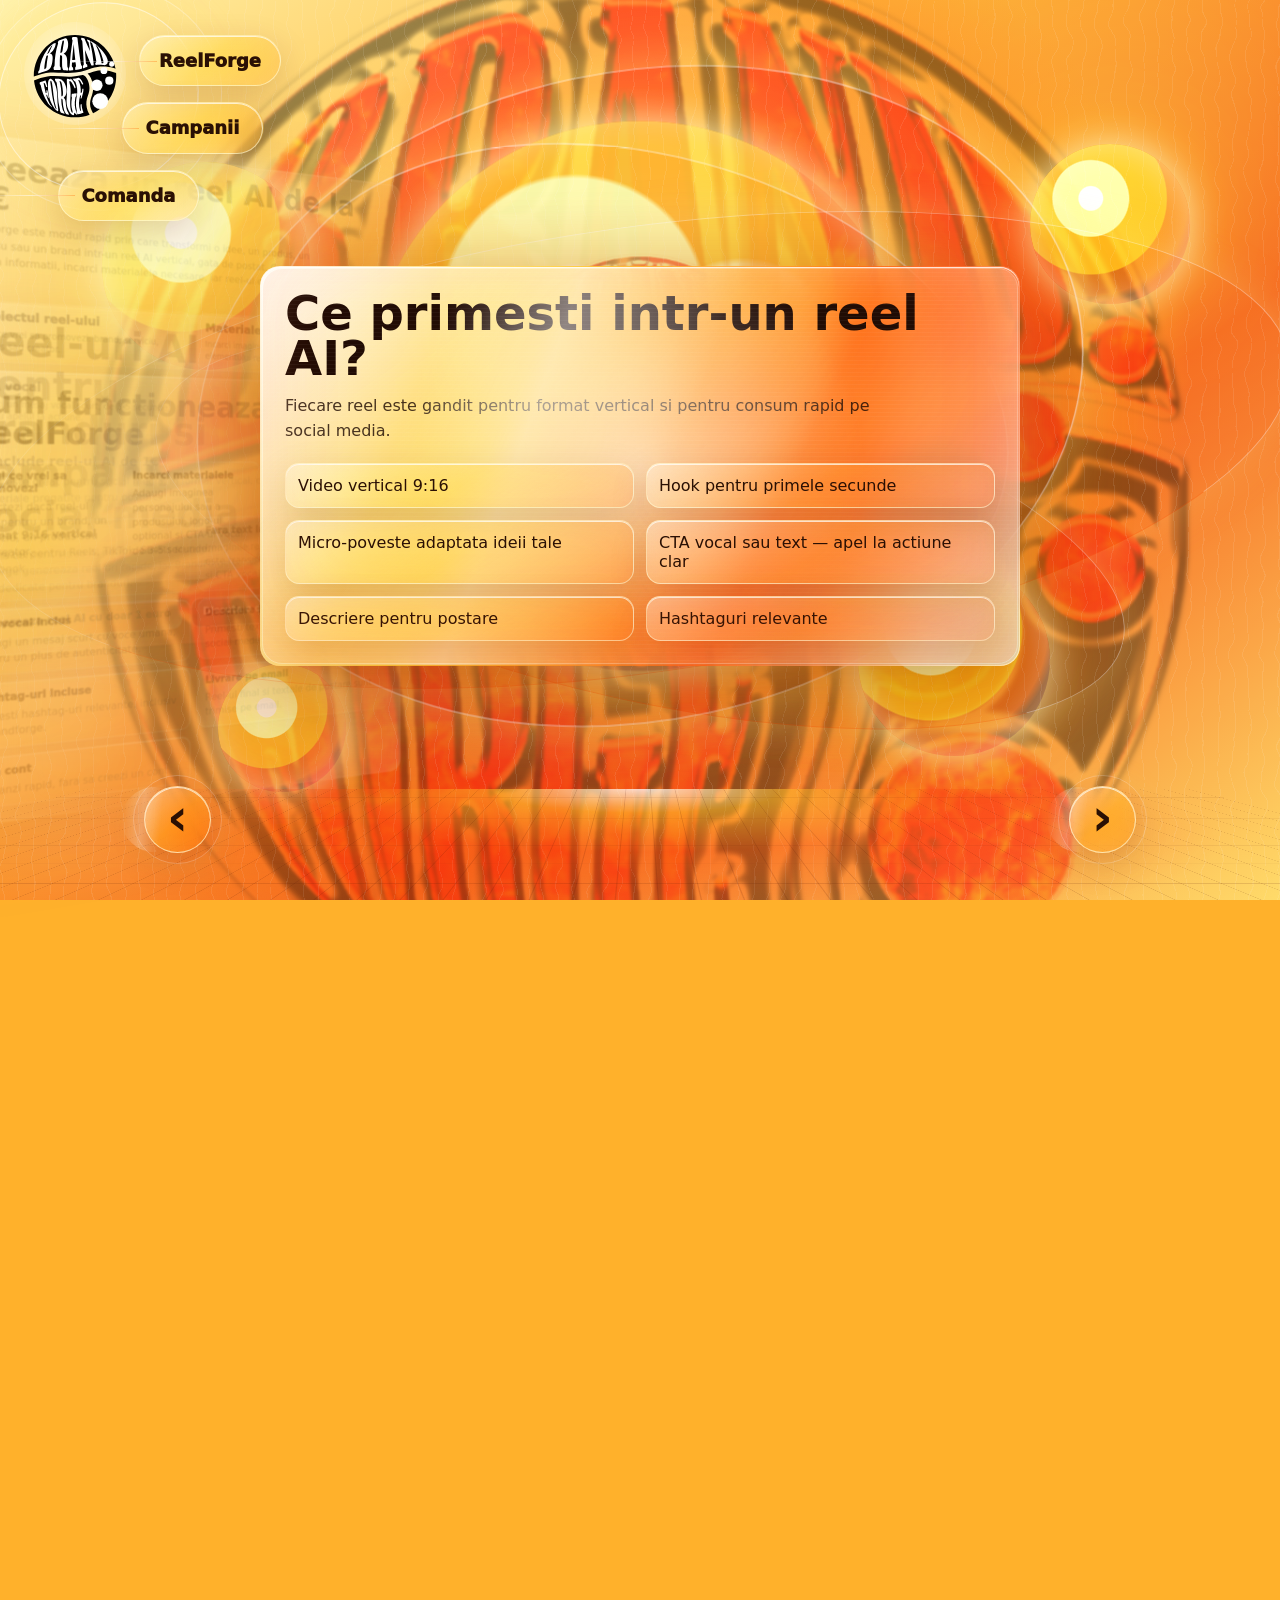
==== public/index.html @ 77360006 "MID 0704" ====
<!doctype html>
<html lang="ro">
  <head>
    <meta charset="utf-8">
    <meta name="viewport" content="width=device-width, initial-scale=1">
    <title>Reel-uri AI pentru branduri | BrandForge & ReelForge</title>
    <meta name="description" content="Creeaza reel-uri AI verticale pentru TikTok, Instagram Reels si YouTube Shorts. Primesti hook, micro-poveste, apel la actiune, descriere si hashtaguri. Campanii video AI disponibile prin BrandForge.">
    <meta name="theme-color" content="#ffb72e">
    <meta property="og:title" content="Reel-uri AI pentru branduri si social media">
    <meta property="og:description" content="ReelForge creeaza reel-uri AI rapide, iar BrandForge ofera campanii video dedicate pentru branduri.">
    <meta property="og:type" content="website">
    <meta property="og:image" content="./brandforge/molten-fire.png">
    <link rel="icon" href="./brandforge/logo.svg">
    <link rel="preload" href="./brandforge/molten-fire.png" as="image">
    <link rel="stylesheet" href="./styles.css">
  </head>
  <body>
    <svg class="defs" aria-hidden="true" focusable="false">
      <filter id="heat-haze">
        <feTurbulence type="fractalNoise" baseFrequency="0.009 0.052" numOctaves="2" seed="5">
          <animate attributeName="baseFrequency" dur="5s" values="0.009 0.052;0.018 0.032;0.009 0.052" repeatCount="indefinite"></animate>
        </feTurbulence>
        <feDisplacementMap in="SourceGraphic" scale="16"></feDisplacementMap>
      </filter>
    </svg>

    <div class="energy-field" aria-hidden="true">
      <div class="field-texture"></div>
      <div class="heat-layer"></div>
      <div class="central-core energy-core" data-core="0">
        <div class="core-texture"></div>
      </div>
      <div class="energy-core core-a" data-core="1"></div>
      <div class="energy-core core-b" data-core="2"></div>
      <div class="energy-core core-c" data-core="3"></div>
      <div class="energy-core core-d" data-core="4"></div>
      <div class="gravity-line line-a"></div>
      <div class="gravity-line line-b"></div>
      <div class="lava-plane"></div>
      <div class="ambient-sparks">
        <span></span><span></span><span></span><span></span><span></span><span></span>
        <span></span><span></span><span></span><span></span><span></span><span></span>
      </div>
      <div class="spark-bursts" id="sparkBursts"></div>
    </div>

    <aside class="radial-nav" aria-label="Navigatie BrandForge">
      <a class="radial-logo" href="#top" aria-label="BrandForge acasa">
        <img src="./brandforge/logo.svg" alt="BrandForge">
      </a>
      <div class="orbit-ring ring-one"></div>
      <div class="orbit-ring ring-two"></div>
      <a class="orbit-link orbit-reel" href="#reelforge"><span>ReelForge</span></a>
      <a class="orbit-link orbit-campaign" href="#campanii"><span>Campanii</span></a>
      <a class="orbit-link orbit-order" href="#formular"><span>Comanda</span></a>
    </aside>

    <main id="top">
      <section class="scrolly-stage" aria-label="Experienta BrandForge">
        <div class="sticky-viewport">
          <div class="panel-arrows" aria-label="Navigare panouri desktop">
            <button class="panel-arrow prev-panel" type="button" aria-label="Panoul anterior">‹</button>
            <button class="panel-arrow next-panel" type="button" aria-label="Panoul urmator">›</button>
          </div>

          <article class="liquid-panel is-active" data-panel="0" id="hero">
            <h1>Reel-uri AI pentru branduri si campanii social media</h1>
            <p>Creeaza content video AI pentru TikTok, Instagram Reels si YouTube Shorts. ReelForge genereaza reel-uri rapide, iar BrandForge construieste campanii video dedicate pentru branduri.</p>
            <div class="cta-row">
              <a class="btn molten-button primary" href="#formular">Genereaza reel AI cu doar 1 euro</a>
              <a class="btn molten-button secondary" href="https://wa.me/">Discuta o campanie BrandForge</a>
            </div>
          </article>

          <article class="liquid-panel" data-panel="1" id="reelforge">
            <h2>Creeaza un reel AI de la 1€</h2>
            <p>ReelForge este modul rapid prin care transformi o idee, un produs, un serviciu sau un brand intr-un reel AI vertical, gata de postat. Completezi cateva informatii, incarci materialele necesare, iar reel-ul este livrat pe email.</p>
            <div class="input-triad">
              <div><strong>Subiectul reel-ului</strong><small>Spui ce vrei sa promovezi: brand, serviciu, produs sau creator.</small></div>
              <div><strong>Materialele vizuale</strong><small>Incarci imaginea personajului, produsului sau elementului reprezentativ.</small></div>
              <div><strong>CTA vocal</strong><small>Incarci un mesaj vocal scurt, de 3-5 secunde, pentru apelul la actiune.</small></div>
            </div>
            <div class="feature-block">
              <h3>Ce include reel-ul AI de 1€</h3>
              <p>Reel-ul este creat pentru social media, in format vertical, cu livrare rapida si materiale pregatite pentru postare.</p>
              <div class="feature-grid">
                <div><strong>Format 9:16 vertical</strong><span>Optimizat pentru Reels, TikTok, Shorts si Facebook.</span></div>
                <div><strong>Fara text in imagini</strong><span>Imaginile raman curate, iar mesajul este transmis prin subtitrari, descriere si CTA vocal.</span></div>
                <div><strong>CTA vocal inclus</strong><span>Adaugi un mesaj scurt cu voce umana, pentru un plus de autenticitate.</span></div>
                <div><strong>Descriere inclusa</strong><span>Primesti text de postare pregatit pentru social media.</span></div>
                <div><strong>Hashtag-uri incluse</strong><span>Primesti hashtag-uri relevante, inclusiv #brandforge.</span></div>
                <div><strong>Livrare pe email</strong><span>Reel-ul final si textele de postare sunt trimise pe email.</span></div>
                <div><strong>Fara cont</strong><span>Comanzi rapid, fara sa creezi un cont.</span></div>
              </div>
            </div>
          </article>

          <article class="liquid-panel" data-panel="2">
            <h2>Cum functioneaza ReelForge</h2>
            <div class="flow-console steps-grid" aria-label="Pasi ReelForge">
              <div><strong>Alegi ce vrei sa promovezi</strong><span>Selectezi daca reel-ul este pentru un brand, un serviciu, un produs sau un creator.</span></div>
              <div><strong>Incarci materialele</strong><span>Adaugi imaginea personajului sau a produsului, logo-ul optional si CTA-ul vocal de 3-5 secunde.</span></div>
              <div><strong>Primesti reel-ul pe email</strong><span>Reel-ul final, descrierea social media si hashtag-urile sunt livrate pe email.</span></div>
            </div>
          </article>

          <article class="liquid-panel" data-panel="3">
            <h2>Ce primesti intr-un reel AI?</h2>
            <p>Fiecare reel este gandit pentru format vertical si pentru consum rapid pe social media.</p>
            <div class="micro-console">
              <div>Video vertical 9:16</div>
              <div>Hook pentru primele secunde</div>
              <div>Micro-poveste adaptata ideii tale</div>
              <div>CTA vocal sau text — apel la actiune clar</div>
              <div>Descriere pentru postare</div>
              <div>Hashtaguri relevante</div>
            </div>
          </article>

          <article class="liquid-panel" data-panel="4">
            <h2>Pentru cine este ReelForge?</h2>
            <p>ReelForge este potrivit pentru businessuri locale, magazine online, furnizori de servicii, creatori de continut, consultanti si specialisti, branduri la inceput de drum, influenceri si proiecte personale.</p>
            <div class="dashboard-console">
              <div><strong>Businessuri locale</strong><span>Pentru firme care vor sa comunice rapid oferte, servicii sau noutati.</span></div>
              <div><strong>Magazine online</strong><span>Pentru prezentari scurte de produse, beneficii si idei de promovare.</span></div>
              <div><strong>Furnizori de servicii</strong><span>Pentru explicarea clara a unui serviciu intr-un format usor de urmarit.</span></div>
              <div><strong>Creatori si influenceri</strong><span>Pentru idei video rapide, postari constante si continut social media.</span></div>
              <div><strong>Consultanti si specialisti</strong><span>Pentru experti, traineri, consultanti sau specialisti care vor sa transforme ideile si serviciile lor in content video usor de postat.</span></div>
              <div><strong>Branduri la inceput de drum</strong><span>Pentru testarea mesajelor si prezentarea proiectelor personale.</span></div>
            </div>
          </article>

          <article class="liquid-panel" data-panel="5" id="campanii">
            <h2>BrandForge pentru campanii video AI</h2>
            <p>BrandForge este pentru brandurile care vor mai mult decat un singur reel. Construim directii creative, concepte video si campanii de content recurent pentru social media.</p>
            <div class="dashboard-console">
              <div>Strategie de continut pentru brand</div>
              <div>Concepte video adaptate nisei</div>
              <div>Reel-uri pentru awareness, vanzare sau educare</div>
              <div>Mesaje coerente pe mai multe postari</div>
              <div>Campanii gandite pentru TikTok, Instagram Reels si YouTube Shorts</div>
            </div>
            <div class="cta-row">
              <a class="btn molten-button secondary" href="https://wa.me/">Discuta o campanie BrandForge</a>
            </div>
          </article>

          <article class="liquid-panel" data-panel="6">
            <h2>ReelForge sau BrandForge?</h2>
            <div class="proof-console">
              <section>
                <h3>ReelForge</h3>
                <p>Alege ReelForge cand vrei un reel AI individual, rapid si accesibil.</p>
                <div>Ideal pentru testare</div>
                <div>Potrivit pentru o idee, un produs sau un mesaj</div>
                <div>Cost redus</div>
                <div>Livrare simpla</div>
              </section>
              <section>
                <h3>BrandForge</h3>
                <p>Alege BrandForge cand ai nevoie de campanii video si directie creativa pentru brand.</p>
                <div>Ideal pentru content recurent</div>
                <div>Strategie si concepte multiple</div>
                <div>Mesaje coerente pentru campanii</div>
                <div>Potrivit pentru branduri si agentii</div>
              </section>
            </div>
          </article>

          <article class="liquid-panel" data-panel="7">
            <h2>Exemple de reel-uri AI</h2>
            <p>Aici vom adauga exemple reale de reels create cu BrandForge, pentru branduri, produse, servicii si creatori. Pana atunci, poti vedea tipurile de continut pe care ReelForge le poate genera.</p>
            <div class="example-options">
              <button type="button">Exemplu Brand Reel</button>
              <button type="button">Exemplu Serviciu Reel</button>
              <button type="button">Exemplu Produs Reel</button>
              <button type="button">Exemplu Creator Reel</button>
            </div>
          </article>

          <article class="liquid-panel" data-panel="8">
            <h2>Intrebari frecvente</h2>
            <div class="flow-console faq-list">
              <div><strong>Ce este un reel AI?</strong><span>Un reel AI este un video scurt, vertical, creat cu ajutorul inteligentei artificiale pe baza unei idei, a unui produs sau a unui mesaj de brand.</span></div>
              <div><strong>Pot folosi reel-ul pe TikTok, Instagram Reels si YouTube Shorts?</strong><span>Da. Reel-urile sunt gandite in format vertical 9:16, potrivit pentru TikTok, Instagram Reels si YouTube Shorts.</span></div>
              <div><strong>Ce trebuie sa trimit pentru un reel?</strong><span>Ai nevoie de o descriere scurta a produsului, serviciului sau ideii pe care vrei sa o promovezi. Cu cat mesajul este mai clar, cu atat directia video poate fi mai buna.</span></div>
              <div><strong>Este ReelForge potrivit pentru branduri mici?</strong><span>Da. ReelForge este util pentru branduri mici, freelanceri, magazine online si creatori care vor sa testeze rapid idei de content video.</span></div>
              <div><strong>Care este diferenta dintre ReelForge si BrandForge?</strong><span>ReelForge este produsul rapid pentru un reel individual de 1€. BrandForge este serviciul complet de consultanta si strategie in marketing video: definim directia creativa, construim campanii, planificam content recurent si adaptam comunicarea la brandul tau.</span></div>
              <div><strong>Pot cere o campanie completa, nu doar un reel?</strong><span>Da. Pentru campanii, directii creative si content recurent, poti folosi BrandForge.</span></div>
            </div>
          </article>

          <article class="liquid-panel form-panel" data-panel="9" id="formular">
            <h2>Reel 1€</h2>
            <p>Completeaza cateva informatii, incarca materialele necesare si primesti reel-ul pe email.</p>
            <form class="forge-form" novalidate>
              <fieldset class="type-tiles">
                <legend>Ce vrei sa promovezi?</legend>
                <label><input type="radio" name="type" value="brand" checked><span>Brand</span></label>
                <label><input type="radio" name="type" value="serviciu"><span>Serviciu</span></label>
                <label><input type="radio" name="type" value="produs"><span>Produs</span></label>
                <label><input type="radio" name="type" value="creator"><span>Creator</span></label>
              </fieldset>
              <div id="dynamicFields" class="dynamic-fields" aria-live="polite"></div>
              <button class="btn molten-button primary form-submit" type="submit">Genereaza Reel 1€</button>
            </form>
          </article>
        </div>

        <div class="scroll-triggers" aria-hidden="true">
          <span data-trigger="0"></span>
          <span data-trigger="1"></span>
          <span data-trigger="2"></span>
          <span data-trigger="3"></span>
          <span data-trigger="4"></span>
          <span data-trigger="5"></span>
          <span data-trigger="6"></span>
          <span data-trigger="7"></span>
          <span data-trigger="8"></span>
          <span data-trigger="9"></span>
        </div>
      </section>
    </main>

    <script src="./script.js"></script>
  </body>
</html>
---- public/styles.css ----
:root {
  --mx: .5;
  --my: .5;
  --scroll: 0;
  --scroll-px: 0px;
  --energy: .35;
  --burn: 0;
  --ink: #220d04;
  --ember: #f04f14;
  --orange: #ff8b18;
  --gold: #ffc93d;
  --whitehot: #fff8d2;
  --glass: rgba(255, 236, 168, .22);
  --edge: rgba(255, 249, 214, .72);
  --max: 1080px;
  --space-xs: 8px;
  --space-sm: 12px;
  --space-md: 20px;
  --space-lg: 32px;
  --space-xl: 48px;
}

*,
*::before,
*::after { box-sizing: border-box; }
html { scroll-behavior: smooth; }

body {
  margin: 0;
  min-width: 320px;
  color: var(--ink);
  font-family: Inter, ui-sans-serif, system-ui, -apple-system, BlinkMacSystemFont, "Segoe UI", sans-serif;
  background: #ffb12b;
  overflow-x: hidden;
}

a { color: inherit; text-decoration: none; }
img { display: block; max-width: 100%; }
button, input, select { font: inherit; }
button, input, select, textarea { max-width: 100%; }

.defs {
  position: absolute;
  width: 0;
  height: 0;
  overflow: hidden;
}

.energy-field {
  position: fixed;
  inset: 0;
  z-index: -5;
  overflow: hidden;
  background:
    radial-gradient(circle at calc(var(--mx) * 100%) calc(var(--my) * 100%), rgba(255,255,255, calc(.74 + var(--energy) * .26)), transparent 10rem),
    radial-gradient(circle at 58% 40%, #fff4a4 0 6rem, rgba(255,139,24,.56) 6.4rem 23rem, transparent 28rem),
    linear-gradient(145deg, #fff2a8 0%, #ffb52e 32%, #f45b17 66%, #ffd968 100%);
}

.energy-field::before {
  content: "";
  position: absolute;
  inset: -18%;
  background:
    radial-gradient(circle at 18% 68%, rgba(255,255,255,.44), transparent 16rem),
    radial-gradient(circle at 78% 28%, rgba(255,204,55,.42), transparent 18rem),
    conic-gradient(from calc(var(--scroll) * 1turn), rgba(255,255,255,.16), rgba(255,111,16,.2), rgba(255,214,80,.18), rgba(255,255,255,.16));
  mix-blend-mode: screen;
  opacity: calc(.45 + var(--energy) * .3);
  transform: translate3d(calc((var(--mx) - .5) * 28px), calc((var(--my) - .5) * 22px + var(--scroll) * -46px), 0) rotate(calc(var(--scroll) * 18deg));
  animation: gradientAlive 12s ease-in-out infinite alternate;
}

.field-texture {
  position: absolute;
  inset: -14vh -14vw;
  background-image: url("./brandforge/molten-fire.png");
  background-repeat: no-repeat;
  background-position: center calc(6% + var(--scroll) * -18px);
  background-size: min(1280px, 165vw);
  opacity: .52;
  mix-blend-mode: multiply;
  filter: saturate(1.75) contrast(1.18) blur(1px);
  transform: translate3d(calc((var(--mx) - .5) * -42px), calc((var(--my) - .5) * -34px + var(--scroll) * -34px), 0) scale(calc(1.06 + var(--energy) * .035));
  animation: textureBreath 12s ease-in-out infinite alternate;
}

.heat-layer {
  position: absolute;
  inset: -8vh -8vw;
  background:
    repeating-linear-gradient(90deg, rgba(255,255,255,.13) 0 1px, transparent 1px 15px),
    radial-gradient(circle at 50% 45%, rgba(255,255,255,.32), transparent 28rem);
  opacity: calc(.64 + var(--energy) * .24);
  filter: url("#heat-haze");
  transform: translate3d(calc((var(--mx) - .5) * 30px), calc((var(--my) - .5) * 24px + var(--scroll) * 28px), 0);
  animation: heatMove 3.8s linear infinite;
}

.energy-core {
  position: absolute;
  border-radius: 50%;
  pointer-events: none;
  background:
    radial-gradient(circle at 38% 34%, #fff 0 8%, #fff3a4 9% 26%, #ff8b18 27% 52%, rgba(227,55,10,.72) 53% 67%, transparent 72%);
  box-shadow:
    0 0 38px rgba(255,255,220,.7),
    0 0 88px rgba(255,124,18,.72),
    inset 0 0 38px rgba(255,255,255,.42);
  mix-blend-mode: screen;
  filter: saturate(calc(1.12 + var(--energy) * .35)) brightness(calc(1 + var(--energy) * .16));
}

.central-core {
  left: 50%;
  top: 44%;
  width: min(34rem, 68vw);
  aspect-ratio: 1;
  transform: translate(-50%, -50%) translate3d(calc((var(--mx) - .5) * 50px), calc((var(--my) - .5) * 42px + var(--scroll) * -22px), 0) scale(calc(1 + var(--energy) * .035));
  opacity: .95;
}

.central-core::before,
.central-core::after {
  content: "";
  position: absolute;
  inset: -9%;
  border: 1px solid rgba(255,255,255,.62);
  border-radius: 50%;
  transform: rotate(-12deg) scaleX(1.38);
  box-shadow: 0 0 48px rgba(255,233,120,.44);
  animation: orbitSpin 12s linear infinite;
}

.central-core::after {
  inset: 6%;
  transform: rotate(15deg) scaleX(1.55);
  animation-duration: 8s;
  animation-direction: reverse;
}

.core-texture {
  position: absolute;
  inset: 18%;
  border-radius: 50%;
  background:
    radial-gradient(circle, rgba(255,255,255,.72), transparent 38%),
    url("./brandforge/molten-fire.png") center / cover;
  filter: saturate(1.6) contrast(1.1);
  mix-blend-mode: multiply;
  animation: coreTexture 9s ease-in-out infinite alternate;
}

.core-a { left: 8%; top: 18%; width: 13rem; aspect-ratio: 1; transform: translate3d(calc((var(--mx) - .5) * 72px + var(--scroll) * 30px), calc((var(--my) - .5) * 48px + var(--scroll) * -36px), 0); animation: driftA 7.8s ease-in-out infinite alternate; }
.core-b { right: 7%; top: 16%; width: 10rem; aspect-ratio: 1; transform: translate3d(calc((var(--mx) - .5) * -66px + var(--scroll) * -24px), calc((var(--my) - .5) * 44px + var(--scroll) * 42px), 0); animation: driftB 7s ease-in-out infinite alternate; }
.core-c { left: 17%; bottom: 12%; width: 8rem; aspect-ratio: 1; transform: translate3d(calc((var(--mx) - .5) * 44px + var(--scroll) * -30px), calc((var(--my) - .5) * -48px + var(--scroll) * 28px), 0); animation: driftC 8.4s ease-in-out infinite alternate; }
.core-d { right: 18%; bottom: 16%; width: 12rem; aspect-ratio: 1; transform: translate3d(calc((var(--mx) - .5) * -52px + var(--scroll) * 38px), calc((var(--my) - .5) * -42px + var(--scroll) * -26px), 0); animation: driftD 7.4s ease-in-out infinite alternate; }

.gravity-line {
  position: absolute;
  left: 50%;
  top: 50%;
  width: min(82rem, 135vw);
  aspect-ratio: 1 / .34;
  border: 1px solid rgba(255,255,255,.56);
  border-bottom-color: rgba(255,90,15,.38);
  border-radius: 50%;
  transform: translate(-50%, -50%) rotate(calc(-8deg + var(--scroll) * 18deg)) translateY(calc(var(--scroll) * -20px));
  box-shadow: 0 0 44px rgba(255,236,135,.42);
  opacity: .64;
  animation: orbitFloat 8s ease-in-out infinite alternate;
}

.line-b {
  top: 59%;
  width: min(62rem, 118vw);
  transform: translate(-50%, -50%) rotate(calc(13deg - var(--scroll) * 16deg)) translateY(calc(var(--scroll) * 24px));
  animation-direction: alternate-reverse;
}

.lava-plane {
  position: absolute;
  left: -10vw;
  right: -10vw;
  bottom: -13vh;
  height: 38vh;
  background:
    linear-gradient(rgba(88,24,4,.16) 1px, transparent 1px),
    linear-gradient(90deg, rgba(88,24,4,.16) 1px, transparent 1px),
    radial-gradient(ellipse at 50% 0, rgba(255,255,255,.78), rgba(255,196,45,.52) 18%, rgba(255,76,12,.3) 38%, transparent 64%);
  background-size: 34px 34px, 34px 34px, 100% 100%;
  transform: perspective(380px) rotateX(62deg);
}

.spark-bursts {
  position: absolute;
  inset: 0;
  pointer-events: none;
}

.ambient-sparks {
  position: absolute;
  inset: 0;
  pointer-events: none;
  overflow: hidden;
}

.ambient-sparks span {
  position: absolute;
  left: var(--x);
  bottom: -3rem;
  width: .2rem;
  height: var(--h, 1.8rem);
  border-radius: 99px;
  background: linear-gradient(180deg, #fff, #ffd85a 42%, #ff5b12 72%, transparent);
  box-shadow: 0 0 14px rgba(255,236,150,.85), 0 0 28px rgba(255,95,13,.48);
  opacity: 0;
  transform: translateY(0) rotate(var(--r, 10deg));
  animation: ambientSpark var(--d, 7s) linear infinite;
  animation-delay: var(--delay, 0s);
}

.ambient-sparks span:nth-child(1) { --x: 8%; --d: 7s; --delay: -2s; }
.ambient-sparks span:nth-child(2) { --x: 16%; --d: 9s; --delay: -6s; --h: 1.2rem; }
.ambient-sparks span:nth-child(3) { --x: 24%; --d: 8s; --delay: -4s; }
.ambient-sparks span:nth-child(4) { --x: 32%; --d: 10s; --delay: -7s; --h: 2.3rem; }
.ambient-sparks span:nth-child(5) { --x: 42%; --d: 7s; --delay: -1s; }
.ambient-sparks span:nth-child(6) { --x: 50%; --d: 11s; --delay: -8s; --h: 1.4rem; }
.ambient-sparks span:nth-child(7) { --x: 58%; --d: 8s; --delay: -3s; }
.ambient-sparks span:nth-child(8) { --x: 66%; --d: 9s; --delay: -5s; --h: 2rem; }
.ambient-sparks span:nth-child(9) { --x: 74%; --d: 7s; --delay: -4s; }
.ambient-sparks span:nth-child(10) { --x: 82%; --d: 10s; --delay: -9s; --h: 1.3rem; }
.ambient-sparks span:nth-child(11) { --x: 90%; --d: 8s; --delay: -2s; }
.ambient-sparks span:nth-child(12) { --x: 96%; --d: 12s; --delay: -10s; --h: 2.4rem; }

.burst {
  position: absolute;
  width: .28rem;
  height: .28rem;
  border-radius: 50%;
  background: #fff7b6;
  box-shadow: 0 0 18px #fff, 0 0 32px #ff7c12;
  animation: burst .62s ease-out forwards;
}

.radial-nav {
  position: fixed;
  left: clamp(.8rem, 2vw, 1.5rem);
  top: clamp(.8rem, 2vw, 1.4rem);
  z-index: 20;
  width: 15rem;
  height: 15rem;
  pointer-events: none;
}

.radial-logo,
.orbit-link,
.orbit-ring {
  position: absolute;
  pointer-events: auto;
}

.radial-logo {
  left: 0;
  top: 0;
  display: grid;
  width: 6.4rem;
  aspect-ratio: 1;
  place-items: center;
  overflow: hidden;
  border-radius: 50%;
  background: transparent;
  box-shadow: none;
  transition: transform .28s ease, box-shadow .28s ease;
}

.radial-nav:hover .radial-logo {
  transform: scale(1.04);
}

.radial-logo img {
  width: 100%;
  height: 100%;
  object-fit: contain;
  transform: scale(1.55);
  filter: drop-shadow(0 0 12px rgba(255,255,255,.72));
}

.orbit-ring {
  left: -1.2rem;
  top: -1.2rem;
  width: 11.7rem;
  aspect-ratio: 1;
  border: 1px solid rgba(255,255,255,.48);
  border-radius: 50%;
  transform: rotate(-18deg) scaleX(1.08);
  box-shadow: 0 0 36px rgba(255,220,100,.35);
  animation: ringDrift 9s linear infinite;
  pointer-events: none;
}

.ring-two {
  left: -2.1rem;
  top: -2.3rem;
  width: 14rem;
  opacity: .55;
  animation-duration: 13s;
  animation-direction: reverse;
}

.orbit-link {
  display: grid;
  min-width: 8.85rem;
  min-height: 3.2rem;
  place-items: center;
  border: 1px solid rgba(255,248,212,.62);
  border-radius: 999px;
  background:
    linear-gradient(135deg, rgba(255,255,255,.36), rgba(255,210,69,.24), rgba(255,88,12,.12));
  color: #2a1004;
  box-shadow: 0 12px 34px rgba(94,26,0,.18), inset 0 1px 0 rgba(255,255,255,.7);
  backdrop-filter: blur(14px) saturate(1.3);
  font-size: 1.12rem;
  font-weight: 950;
  transition: transform .22s ease, box-shadow .22s ease, background .22s ease;
}

.orbit-link::before {
  content: "";
  position: absolute;
  width: 5.6rem;
  height: 1px;
  right: 88%;
  top: 50%;
  background: linear-gradient(90deg, transparent, rgba(255,255,255,.82), rgba(255,121,17,.62));
  transform-origin: right;
  opacity: .62;
}

.orbit-link:hover {
  transform: translate3d(-4px, -3px, 0) scale(1.04);
  background: linear-gradient(135deg, rgba(255,255,255,.64), rgba(255,203,48,.48), rgba(255,83,12,.28));
  box-shadow: 0 18px 48px rgba(103,29,0,.28), 0 0 34px rgba(255,124,17,.45), inset 0 1px 0 rgba(255,255,255,.82);
}

.orbit-reel { left: 7.2rem; top: .8rem; }
.orbit-campaign { left: 6.1rem; top: 5rem; }
.orbit-order { left: 2.1rem; top: 9.2rem; }

.scrolly-stage {
  position: relative;
  min-height: 820vh;
  padding-top: 1rem;
}

.sticky-viewport {
  position: sticky;
  top: 0;
  display: grid;
  min-height: 100svh;
  place-items: center;
  perspective: 1600px;
  padding: clamp(5.5rem, 8vh, 6.5rem) var(--space-md) var(--space-lg);
}

.liquid-panel {
  position: absolute;
  width: min(760px, calc(100vw - 32px));
  max-width: 100%;
  min-width: 0;
  overflow: visible;
  border: 1px solid transparent;
  border-radius: 1.25rem;
  padding: clamp(var(--space-md), 2.4vw, 24px);
  background:
    linear-gradient(145deg, rgba(255,255,255,.5), rgba(255,236,147,.22) 36%, rgba(255,91,13,.14), rgba(47,15,5,.12)) padding-box,
    linear-gradient(115deg, rgba(255,255,255,.9), rgba(255,203,53,.88), rgba(255,82,12,.62), rgba(255,255,255,.72)) border-box;
  box-shadow: 0 28px 110px rgba(96,27,0,.32), 0 0 70px rgba(255,132,19,.32), inset 0 1px 0 rgba(255,255,255,.8);
  backdrop-filter: blur(24px) saturate(1.4);
  opacity: 0;
  transform: translate3d(42vw, 0, -260px) rotateY(-22deg) scale(.9);
  transform-origin: center;
  pointer-events: none;
  transition: opacity .72s ease, transform .72s cubic-bezier(.2,.8,.2,1), filter .72s ease;
}

.liquid-panel::before,
.liquid-panel::after {
  content: "";
  position: absolute;
  inset: 0;
  pointer-events: none;
  border-radius: inherit;
}

.liquid-panel > *,
.status-strip span,
.liquid-chips span,
.input-triad div,
.flow-console div,
.micro-console div,
.dashboard-console div,
.proof-console section,
.type-tiles label,
.drop-zone,
.form-state {
  min-width: 0;
  transition: filter 1.2s ease, opacity 1.2s ease, color 1.2s ease, text-shadow 1.2s ease, background 1.2s ease, box-shadow 1.2s ease;
}

body.burn-active .liquid-panel {
  background:
    radial-gradient(circle at 20% 18%, rgba(255,255,255,calc(.46 - var(--burn) * .05)), transparent 16rem),
    linear-gradient(145deg, rgba(255,235,160,calc(.42 - var(--burn) * .035)), rgba(126,45,8,calc(.2 + var(--burn) * .08)) 42%, rgba(35,12,5,calc(.12 + var(--burn) * .11))) padding-box,
    linear-gradient(115deg, rgba(255,235,155,.86), rgba(255,118,18,.72), rgba(58,19,7,calc(.28 + var(--burn) * .1)), rgba(255,255,255,.5)) border-box;
  box-shadow:
    0 28px 110px rgba(66,18,0,calc(.28 + var(--burn) * .07)),
    0 0 calc(70px - var(--burn) * 5px) rgba(255,102,13,calc(.32 - var(--burn) * .03)),
    inset 0 0 calc(20px + var(--burn) * 12px) rgba(43,13,4,calc(.05 + var(--burn) * .12));
  filter: saturate(calc(1 - var(--burn) * .08)) contrast(calc(1 + var(--burn) * .11)) brightness(calc(1 - var(--burn) * .075));
}

body.burn-active .liquid-panel::before {
  background:
    radial-gradient(circle at 12% 18%, rgba(255,255,255,calc(.32 - var(--burn) * .035)), transparent 9rem),
    radial-gradient(circle at 70% 80%, rgba(40,11,3,calc(.04 + var(--burn) * .13)), transparent 18rem),
    repeating-linear-gradient(18deg, rgba(43,13,4,calc(.02 + var(--burn) * .032)) 0 2px, transparent 2px 8px),
    repeating-radial-gradient(circle at 30% 20%, rgba(36,10,3,calc(.02 + var(--burn) * .026)) 0 2px, transparent 2px 9px);
  mix-blend-mode: multiply;
  animation: burnCreep 5s ease-in-out infinite alternate;
}

body.burn-active .liquid-panel::after {
  box-shadow:
    inset 0 0 calc(34px + var(--burn) * 18px) rgba(22,6,2,calc(.08 + var(--burn) * .12)),
    inset 0 calc(-18px - var(--burn) * 8px) calc(60px + var(--burn) * 14px) rgba(80,20,5,calc(.12 + var(--burn) * .1));
}

body.burn-active .liquid-panel > *,
body.burn-active .status-strip span,
body.burn-active .liquid-chips span,
body.burn-active .input-triad div,
body.burn-active .flow-console div,
body.burn-active .micro-console div,
body.burn-active .dashboard-console div,
body.burn-active .proof-console section,
body.burn-active .type-tiles label,
body.burn-active .drop-zone,
body.burn-active .form-state {
  color: rgb(
    calc(34 - var(--burn) * 2)
    calc(13 - var(--burn) * 1)
    4
  );
  text-shadow:
    0 0 calc(var(--burn) * 1.5px) rgba(34,10,3,calc(var(--burn) * .14)),
    0 calc(var(--burn) * .35px) calc(var(--burn) * .8px) rgba(0,0,0,calc(var(--burn) * .12));
  filter: blur(calc(var(--burn) * .28px)) contrast(calc(1 + var(--burn) * .18)) brightness(calc(1 - var(--burn) * .085));
  opacity: calc(1 - var(--burn) * .075);
}

body.burn-active .status-strip span,
body.burn-active .liquid-chips span,
body.burn-active .input-triad div,
body.burn-active .flow-console div,
body.burn-active .micro-console div,
body.burn-active .dashboard-console div,
body.burn-active .proof-console section,
body.burn-active .type-tiles label,
body.burn-active .drop-zone,
body.burn-active .form-state {
  background:
    linear-gradient(145deg, rgba(255,220,120,calc(.28 - var(--burn) * .025)), rgba(98,31,7,calc(.16 + var(--burn) * .08)), rgba(26,8,3,calc(.08 + var(--burn) * .11)));
  box-shadow:
    0 12px 34px rgba(48,13,0,calc(.12 + var(--burn) * .08)),
    inset 0 0 calc(16px + var(--burn) * 8px) rgba(26,8,3,calc(.04 + var(--burn) * .1));
}

body.burn-level-6 .liquid-panel > *,
body.burn-level-6 .status-strip span,
body.burn-level-6 .liquid-chips span,
body.burn-level-6 .input-triad div,
body.burn-level-6 .flow-console div,
body.burn-level-6 .micro-console div,
body.burn-level-6 .dashboard-console div,
body.burn-level-6 .proof-console section,
body.burn-level-6 .type-tiles label,
body.burn-level-6 .drop-zone,
body.burn-level-6 .form-state {
  filter: blur(2.4px) contrast(2.2) brightness(.42);
  opacity: .42;
}

.liquid-panel::before {
  background:
    linear-gradient(110deg, transparent 0 22%, rgba(255,255,255,.42) 36%, transparent 54%),
    radial-gradient(circle at calc(var(--mx) * 100%) calc(var(--my) * 100%), rgba(255,255,255,.5), transparent 14rem),
    repeating-linear-gradient(0deg, rgba(255,255,255,.035) 0 1px, transparent 1px 4px);
  mix-blend-mode: screen;
  animation: glassSheen 7s ease-in-out infinite;
}

.liquid-panel::after {
  inset: 1px;
  border: 1px solid rgba(255,255,255,.28);
  box-shadow: inset 0 0 44px rgba(255,255,255,.18), inset 0 -34px 80px rgba(255,90,13,.15);
}

.liquid-panel.is-active {
  opacity: 1;
  transform: translate3d(0, 0, 0) rotateY(0) scale(1);
  pointer-events: auto;
}

.liquid-panel.is-past {
  opacity: .18;
  filter: blur(1.2px) saturate(.85);
  transform: translate3d(-44vw, 1rem, -420px) rotateY(38deg) scale(.78);
}

.liquid-panel:hover,
.liquid-panel:focus-within {
  box-shadow: 0 34px 120px rgba(97,27,0,.38), 0 0 86px rgba(255,132,19,.44), inset 0 1px 0 rgba(255,255,255,.9);
}

.scroll-triggers {
  position: relative;
  z-index: -1;
  display: grid;
}

.scroll-triggers span {
  height: 100vh;
}

.panel-arrows {
  position: fixed;
  left: 50%;
  top: auto;
  bottom: clamp(2.2rem, 7vh, 4.5rem);
  z-index: 18;
  display: flex;
  width: min(82vw, 62rem);
  justify-content: space-between;
  pointer-events: none;
  transform: translateX(-50%);
}

.panel-arrow {
  display: grid;
  width: 4.2rem;
  aspect-ratio: 1;
  place-items: center;
  border: 1px solid rgba(255,248,212,.68);
  border-radius: 50%;
  color: #2a1004;
  background:
    linear-gradient(135deg, rgba(255,255,255,.36), rgba(255,210,69,.24), rgba(255,88,12,.12));
  box-shadow:
    0 12px 34px rgba(94,26,0,.18),
    inset 0 1px 0 rgba(255,255,255,.7);
  backdrop-filter: blur(14px) saturate(1.3);
  cursor: pointer;
  font-size: 3.2rem;
  font-weight: 800;
  line-height: 1;
  padding: 0 0 .28rem;
  text-align: center;
  pointer-events: auto;
  transition: transform .22s ease, box-shadow .22s ease, opacity .22s ease, filter .22s ease;
}

.panel-arrow::before {
  content: "";
  position: absolute;
  inset: -18%;
  border: 1px solid rgba(255,255,255,.34);
  border-radius: 50%;
  box-shadow: 0 0 26px rgba(255,220,100,.28);
  opacity: .64;
  pointer-events: none;
  transition: opacity .22s ease, transform .22s ease;
}

.panel-arrow::after {
  content: "";
  position: absolute;
  inset: 0;
  border-radius: inherit;
  background: linear-gradient(110deg, transparent 12%, rgba(255,255,255,.42) 36%, transparent 58%);
  mix-blend-mode: screen;
  opacity: .58;
  transform: translateX(-36%) rotate(-14deg);
  pointer-events: none;
  transition: transform .22s ease, opacity .22s ease;
}

.panel-arrow:hover,
.panel-arrow:focus-visible {
  transform: translate3d(-4px, -3px, 0) scale(1.08);
  background: linear-gradient(135deg, rgba(255,255,255,.64), rgba(255,203,48,.48), rgba(255,83,12,.28));
  box-shadow:
    0 18px 48px rgba(103,29,0,.28),
    0 0 34px rgba(255,124,17,.45),
    inset 0 1px 0 rgba(255,255,255,.82);
}

.panel-arrow:hover::before,
.panel-arrow:focus-visible::before {
  opacity: 1;
  transform: scale(1.12);
}

.panel-arrow:hover::after,
.panel-arrow:focus-visible::after {
  opacity: .82;
  transform: translateX(30%) rotate(-14deg);
}

.panel-arrow.is-disabled {
  opacity: .32;
  pointer-events: none;
}

.panel-kicker {
  margin: 0 0 .7rem;
  color: #802206;
  font-size: .72rem;
  font-weight: 950;
  letter-spacing: .14em;
  text-transform: uppercase;
}

h1, h2, h3, p { margin-top: 0; }

h1 {
  max-width: 12ch;
  margin-bottom: var(--space-sm);
  color: #1f0b03;
  font-size: clamp(2.55rem, 4.8vw, 4.1rem);
  line-height: 1.08;
  letter-spacing: 0;
  text-shadow: 0 1px 0 rgba(255,255,255,.72), 0 0 34px rgba(255,249,200,.7);
  overflow-wrap: break-word;
}

h2 {
  margin-bottom: var(--space-sm);
  color: #210c04;
  font-size: clamp(1.85rem, 4.3vw, 3rem);
  line-height: .95;
  letter-spacing: 0;
  overflow-wrap: normal;
}

h3 {
  margin-bottom: .3rem;
  color: #220d04;
  font-size: 1.25rem;
}

p {
  max-width: 60ch;
  color: rgba(31,11,3,.82);
  font-size: 1rem;
  line-height: 1.54;
  font-weight: 500;
  overflow-wrap: break-word;
}

.cta-row {
  display: flex;
  flex-wrap: wrap;
  gap: 16px;
  align-items: center;
}

.btn,
.molten-button {
  position: relative;
  display: inline-flex;
  min-height: 48px;
  align-items: center;
  justify-content: center;
  overflow: hidden;
  border: 1px solid rgba(255,250,214,.78);
  border-radius: 15px;
  padding: 12px 18px;
  color: #2a1004;
  font-weight: 950;
  line-height: 1.15;
  isolation: isolate;
  box-shadow: 0 16px 42px rgba(95,26,0,.22), inset 0 1px 0 rgba(255,255,255,.82);
  transition: transform .22s ease, box-shadow .22s ease, filter .22s ease;
}

.molten-button::before {
  content: "";
  position: absolute;
  inset: -80% -25%;
  z-index: -1;
  background:
    radial-gradient(circle at 28% 50%, #fff 0 5%, transparent 14%),
    linear-gradient(105deg, transparent 18%, rgba(255,255,255,.9) 36%, transparent 56%);
  transform: translateX(-78%) rotate(12deg);
  animation: buttonSheen 3.3s ease-in-out infinite;
}

.molten-button.primary {
  background: linear-gradient(135deg, #fff9cf, #ffcd3c 32%, #ff7b16 63%, #d9380b 82%, #fff1a2);
}

.molten-button.secondary {
  color: #fff7d5;
  background: linear-gradient(135deg, rgba(38,15,7,.93), rgba(111,37,11,.84), rgba(255,122,21,.58));
}

.molten-button:hover,
.molten-button:focus-visible {
  transform: translateY(-2px);
  filter: saturate(1.16);
  box-shadow: 0 24px 66px rgba(115,32,0,.32), 0 0 36px rgba(255,124,17,.42), inset 0 1px 0 rgba(255,255,255,.9);
}

.status-strip,
.liquid-chips,
.input-triad,
.flow-console,
.micro-console,
.dashboard-console,
.proof-console,
.feature-grid,
.example-options {
  display: grid;
  gap: var(--space-sm);
  margin-top: var(--space-md);
}

.status-strip,
.liquid-chips,
.input-triad,
.flow-console,
.micro-console,
.dashboard-console,
.feature-grid,
.example-options {
  grid-template-columns: repeat(2, minmax(0, 1fr));
}

.status-strip span,
.liquid-chips span,
.input-triad div,
.flow-console div,
.micro-console div,
.dashboard-console div,
.proof-console section,
.feature-grid div,
.example-options button,
.form-state {
  position: relative;
  overflow: hidden;
  border: 1px solid rgba(255,248,212,.62);
  border-radius: .9rem;
  padding: var(--space-sm);
  color: #2a1004;
  background: linear-gradient(145deg, rgba(255,255,255,.38), rgba(255,205,62,.22), rgba(255,86,12,.12));
  box-shadow: 0 14px 38px rgba(83,23,0,.15), inset 0 1px 0 rgba(255,255,255,.72);
  backdrop-filter: blur(14px) saturate(1.25);
  font-weight: 500;
  transition: transform .22s ease, box-shadow .22s ease;
}

.status-strip span:hover,
.liquid-chips span:hover,
.input-triad div:hover,
.flow-console div:hover,
.micro-console div:hover,
.dashboard-console div:hover,
.proof-console section:hover,
.feature-grid div:hover,
.example-options button:hover {
  transform: translateY(-3px);
  box-shadow: 0 24px 68px rgba(102,29,0,.27), 0 0 28px rgba(255,124,17,.34), inset 0 1px 0 rgba(255,255,255,.84);
}

.input-triad strong {
  display: block;
  font-size: 1.14rem;
  font-weight: 950;
}

.input-triad small,
.flow-console span,
.dashboard-console span,
.feature-grid span,
.faq-list span {
  display: block;
  margin-top: var(--space-xs);
  color: rgba(31,11,3,.65);
  font-weight: 500;
  line-height: 1.42;
}

.feature-block {
  margin-top: var(--space-lg);
}

.feature-block h3 {
  margin-bottom: var(--space-xs);
}

.steps-grid {
  grid-template-columns: repeat(3, minmax(0, 1fr));
}

.steps-grid div,
.feature-grid div,
.dashboard-console div,
.micro-console div,
.example-options button {
  min-height: 100%;
}

.dashboard-console strong,
.flow-console strong,
.feature-grid strong,
.faq-list strong {
  font-weight: 950;
}

.example-options button {
  appearance: none;
  min-height: 58px;
  cursor: default;
  text-align: left;
  font: inherit;
  font-weight: 950;
}

#campanii .cta-row {
  margin-top: var(--space-lg);
}

.proof-console {
  grid-template-columns: repeat(2, minmax(0, 1fr));
}

.proof-console a {
  color: #842206;
  font-weight: 950;
  text-decoration: underline;
  text-underline-offset: .22rem;
}

.metric {
  display: flex;
  align-items: baseline;
  justify-content: space-between;
  gap: .8rem;
  padding: .7rem 0;
  border-top: 1px solid rgba(88,28,6,.2);
}

.metric strong {
  font-size: 2rem;
}

.form-panel {
  width: min(760px, calc(100vw - 32px));
  display: block;
  padding: 16px 24px;
}

.form-panel h2 {
  font-size: clamp(1.65rem, 3.6vw, 2.55rem);
  margin-bottom: var(--space-xs);
}

.form-panel p {
  font-size: .88rem;
  line-height: 1.34;
  margin-bottom: 14px;
}

.forge-form {
  position: relative;
  z-index: 1;
  display: grid;
  gap: 14px;
  width: 100%;
}

fieldset {
  margin: 0;
  padding: 0;
  border: 0;
}

legend {
  margin-bottom: 10px;
  font-weight: 950;
}

.type-tiles {
  display: grid;
  grid-template-columns: repeat(4, minmax(0, 1fr));
  gap: 12px;
  width: 100%;
}

.type-tiles legend {
  grid-column: 1 / -1;
}

.type-tiles label {
  position: relative;
  min-height: 44px;
  overflow: hidden;
  border: 1px solid rgba(255,248,212,.64);
  border-radius: .9rem;
  background: linear-gradient(145deg, rgba(255,255,255,.34), rgba(255,205,62,.2), rgba(255,86,12,.1));
  box-shadow: inset 0 1px 0 rgba(255,255,255,.72), 0 12px 32px rgba(82,23,0,.14);
  cursor: pointer;
}

.type-tiles input {
  position: absolute;
  inset: 0;
  opacity: 0;
}

.type-tiles span {
  display: grid;
  height: 100%;
  place-items: center;
  padding: 10px 12px;
  font-weight: 950;
  text-align: center;
}

.type-tiles label:has(input:checked) {
  background: linear-gradient(135deg, rgba(255,255,255,.64), rgba(255,207,58,.52), rgba(255,91,13,.3));
  box-shadow: 0 0 34px rgba(255,121,17,.38), inset 0 0 28px rgba(255,255,255,.4);
}

.dynamic-fields {
  display: grid;
  gap: 14px 20px;
  grid-template-columns: repeat(2, minmax(0, 1fr));
  transition: opacity .24s ease, transform .24s ease;
}

.dynamic-fields.switching {
  opacity: 0;
  transform: translateY(12px) scale(.985);
}

.field {
  animation: fieldIn .34s ease both;
}

.field-full,
.full-span {
  grid-column: 1 / -1;
}

.field label {
  display: block;
  margin-bottom: var(--space-xs);
  color: rgba(31,11,3,.76);
  font-size: .78rem;
  font-weight: 950;
  overflow-wrap: break-word;
}

.field input,
.field select,
.field textarea {
  width: 100%;
  min-height: 44px;
  border: 1px solid rgba(255,248,212,.56);
  border-radius: .85rem;
  padding: var(--space-sm);
  color: #210c04;
  background: rgba(255,247,209,.36);
  box-shadow: inset 0 1px 0 rgba(255,255,255,.72);
  backdrop-filter: blur(12px);
  outline: none;
  resize: vertical;
}

.field input:focus,
.field select:focus,
.field textarea:focus {
  border-color: rgba(255,101,14,.78);
  box-shadow: 0 0 0 4px rgba(255,121,17,.18), inset 0 1px 0 rgba(255,255,255,.82);
}

.field textarea {
  min-height: 86px;
  max-height: 120px;
}

.drop-field input {
  position: absolute;
  width: 1px;
  height: 1px;
  opacity: 0;
  pointer-events: none;
}

.drop-field {
  position: relative;
}

.drop-zone {
  display: grid;
  grid-template-columns: auto 1fr;
  gap: var(--space-sm);
  align-items: center;
  height: 104px;
  min-height: 104px;
  border: 1px solid rgba(255,248,212,.64);
  border-radius: .9rem;
  padding: var(--space-sm);
  background: linear-gradient(145deg, rgba(255,255,255,.35), rgba(255,205,62,.2), rgba(255,86,12,.12));
  box-shadow: inset 0 1px 0 rgba(255,255,255,.72), 0 12px 32px rgba(82,23,0,.13);
  cursor: pointer;
  transition: transform .22s ease, box-shadow .22s ease;
}

.drop-zone:hover,
.drop-field.selected .drop-zone {
  transform: translateY(-2px);
  box-shadow: 0 0 32px rgba(255,125,16,.28), inset 0 1px 0 rgba(255,255,255,.84);
}

.drop-icon {
  display: grid;
  width: 2.3rem;
  aspect-ratio: 1;
  place-items: center;
  border-radius: .7rem;
  color: #fff8d5;
  background: radial-gradient(circle, #fff7bd, #ff8a16 42%, #421607);
  box-shadow: 0 0 22px rgba(255,124,17,.45);
  font-weight: 950;
}

.drop-zone strong {
  display: block;
  font-size: .95rem;
  overflow-wrap: break-word;
}

.drop-zone small {
  color: rgba(31,11,3,.64);
  overflow-wrap: break-word;
}

.form-state {
  margin: 0;
  padding: var(--space-sm);
  font-size: .86rem;
  line-height: 1.35;
}

.form-panel .molten-button {
  min-height: 46px;
  padding: 12px 18px;
}

.form-submit {
  width: 100%;
  margin-top: 0;
  border: 1px solid rgba(255,250,214,.78);
  cursor: pointer;
}

@media (min-width: 840px) {
  .form-panel .dynamic-fields {
    grid-template-columns: repeat(2, minmax(0, 1fr));
  }

  .form-panel .field-full {
    grid-column: 1 / -1;
  }
}

@media (max-width: 760px) {
  body {
    overflow-x: hidden;
  }

  .radial-nav {
    width: 11.2rem;
    height: 11.2rem;
  }

  .radial-logo {
    width: 4.6rem;
    aspect-ratio: 1;
  }

  .radial-logo img {
    width: 100%;
    height: 100%;
    object-fit: contain;
    transform: scale(1.55);
  }

  .orbit-ring {
    width: 8.8rem;
  }

  .ring-two {
    width: 10.2rem;
  }

  .orbit-link {
    min-width: 6.75rem;
    min-height: 2.75rem;
    font-size: .94rem;
  }

  .orbit-link::before {
    width: 3rem;
  }

  .orbit-reel { left: 4.9rem; top: .4rem; }
  .orbit-campaign { left: 4.4rem; top: 3.8rem; }
  .orbit-order { left: 1.1rem; top: 7.2rem; }

  .scrolly-stage {
    min-height: auto;
    padding: 12.2rem 0 2rem;
  }

  .sticky-viewport {
    position: relative;
    display: grid;
    gap: var(--space-xl);
    width: 100%;
    min-height: auto;
    padding: var(--space-md) var(--space-sm) var(--space-xl);
    overflow: visible;
  }

  .liquid-panel {
    position: relative;
    width: 100%;
    max-width: calc(100vw - 48px);
    max-height: none;
    overflow: visible;
    opacity: 1;
    transform: translateY(0);
    pointer-events: auto;
    justify-self: center;
  }

  .liquid-panel.is-past {
    opacity: 1;
    filter: none;
    transform: none;
  }

  h1 {
    max-width: 100%;
    font-size: clamp(2rem, 9.2vw, 2.35rem);
    line-height: 1;
    overflow-wrap: anywhere;
  }

  h2 {
    max-width: 100%;
    font-size: clamp(1.9rem, 9vw, 3rem);
  }

  p {
    max-width: 60ch;
    font-size: .88rem;
    line-height: 1.42;
    overflow-wrap: anywhere;
  }

  .cta-row {
    gap: 16px;
  }

  .cta-row .btn,
  .cta-row .molten-button {
    width: 100%;
  }

  .status-strip,
  .liquid-chips,
  .input-triad,
  .flow-console,
  .micro-console,
  .dashboard-console,
  .proof-console,
  .feature-grid,
  .example-options,
  .dynamic-fields,
  .type-tiles {
    grid-template-columns: 1fr;
  }

  .type-tiles {
    grid-template-columns: repeat(2, minmax(0, 1fr));
  }

  .form-panel {
    width: 100%;
    max-width: calc(100vw - 48px);
  }

  .scroll-triggers {
    display: none;
  }

  .panel-arrows {
    display: none;
  }
}

@media (max-width: 480px) {
  .liquid-panel,
  .form-panel {
    max-width: 342px;
  }
}

@media (prefers-reduced-motion: reduce) {
  *,
  *::before,
  *::after {
    animation-duration: .001ms !important;
    animation-iteration-count: 1 !important;
    scroll-behavior: auto !important;
    transition-duration: .001ms !important;
  }
}

@keyframes textureBreath {
  from { filter: saturate(1.65) contrast(1.12) blur(1px); }
  to { filter: saturate(1.95) contrast(1.24) blur(2px); }
}

@keyframes gradientAlive {
  from { filter: hue-rotate(0deg) saturate(1); transform: translate3d(calc((var(--mx) - .5) * 20px), calc((var(--my) - .5) * 16px), 0) rotate(0deg); }
  to { filter: hue-rotate(-10deg) saturate(1.18); transform: translate3d(calc((var(--mx) - .5) * 36px), calc((var(--my) - .5) * 28px - 30px), 0) rotate(10deg); }
}

@keyframes heatMove {
  0% { transform: translateX(-1%) skewX(0deg); }
  50% { transform: translateX(1%) skewX(-1.2deg); }
  100% { transform: translateX(-1%) skewX(0deg); }
}

@keyframes coreTexture {
  from { transform: rotate(-4deg) scale(1); }
  to { transform: rotate(5deg) scale(1.08); }
}

@keyframes orbitSpin {
  to { rotate: 360deg; }
}

@keyframes driftA { from { margin-left: 0; margin-top: 0; } to { margin-left: 4rem; margin-top: 2rem; } }
@keyframes driftB { from { margin-right: 0; margin-top: 0; } to { margin-right: 3rem; margin-top: 4rem; } }
@keyframes driftC { from { margin-left: 0; margin-bottom: 0; } to { margin-left: 5rem; margin-bottom: 2rem; } }
@keyframes driftD { from { margin-right: 0; margin-bottom: 0; } to { margin-right: 4rem; margin-bottom: 3rem; } }

@keyframes orbitFloat {
  from { transform: translate(-50%, -50%) rotate(-8deg) translateY(0); }
  to { transform: translate(-50%, -50%) rotate(-3deg) translateY(-1.4rem); }
}

@keyframes ringDrift {
  to { rotate: 360deg; }
}

@keyframes glassSheen {
  0%, 100% { transform: translateX(-14%) skewX(-8deg); opacity: .62; }
  50% { transform: translateX(14%) skewX(-8deg); opacity: .92; }
}

@keyframes buttonSheen {
  0%, 42% { transform: translateX(-78%) rotate(12deg); }
  76%, 100% { transform: translateX(88%) rotate(12deg); }
}

@keyframes fieldIn {
  from { opacity: 0; transform: translateY(10px) scale(.985); }
  to { opacity: 1; transform: translateY(0) scale(1); }
}

@keyframes burst {
  from { opacity: 1; transform: translate(-50%, -50%) scale(.3); }
  to { opacity: 0; transform: translate(calc(-50% + var(--dx)), calc(-50% + var(--dy))) scale(1.2); }
}

@keyframes ambientSpark {
  0% { opacity: 0; transform: translate3d(0, 4rem, 0) rotate(var(--r, 10deg)) scale(.8); }
  12% { opacity: calc(.45 + var(--energy) * .55); }
  100% { opacity: 0; transform: translate3d(calc((var(--mx) - .5) * 4rem), calc(-110vh - var(--scroll) * 8rem), 0) rotate(34deg) scale(1.04); }
}

@keyframes burnCreep {
  from { transform: translate3d(-2%, -1%, 0) scale(1.02); opacity: calc(.45 + var(--burn) * .06); }
  to { transform: translate3d(2%, 1%, 0) scale(1.05); opacity: calc(.58 + var(--burn) * .07); }
}
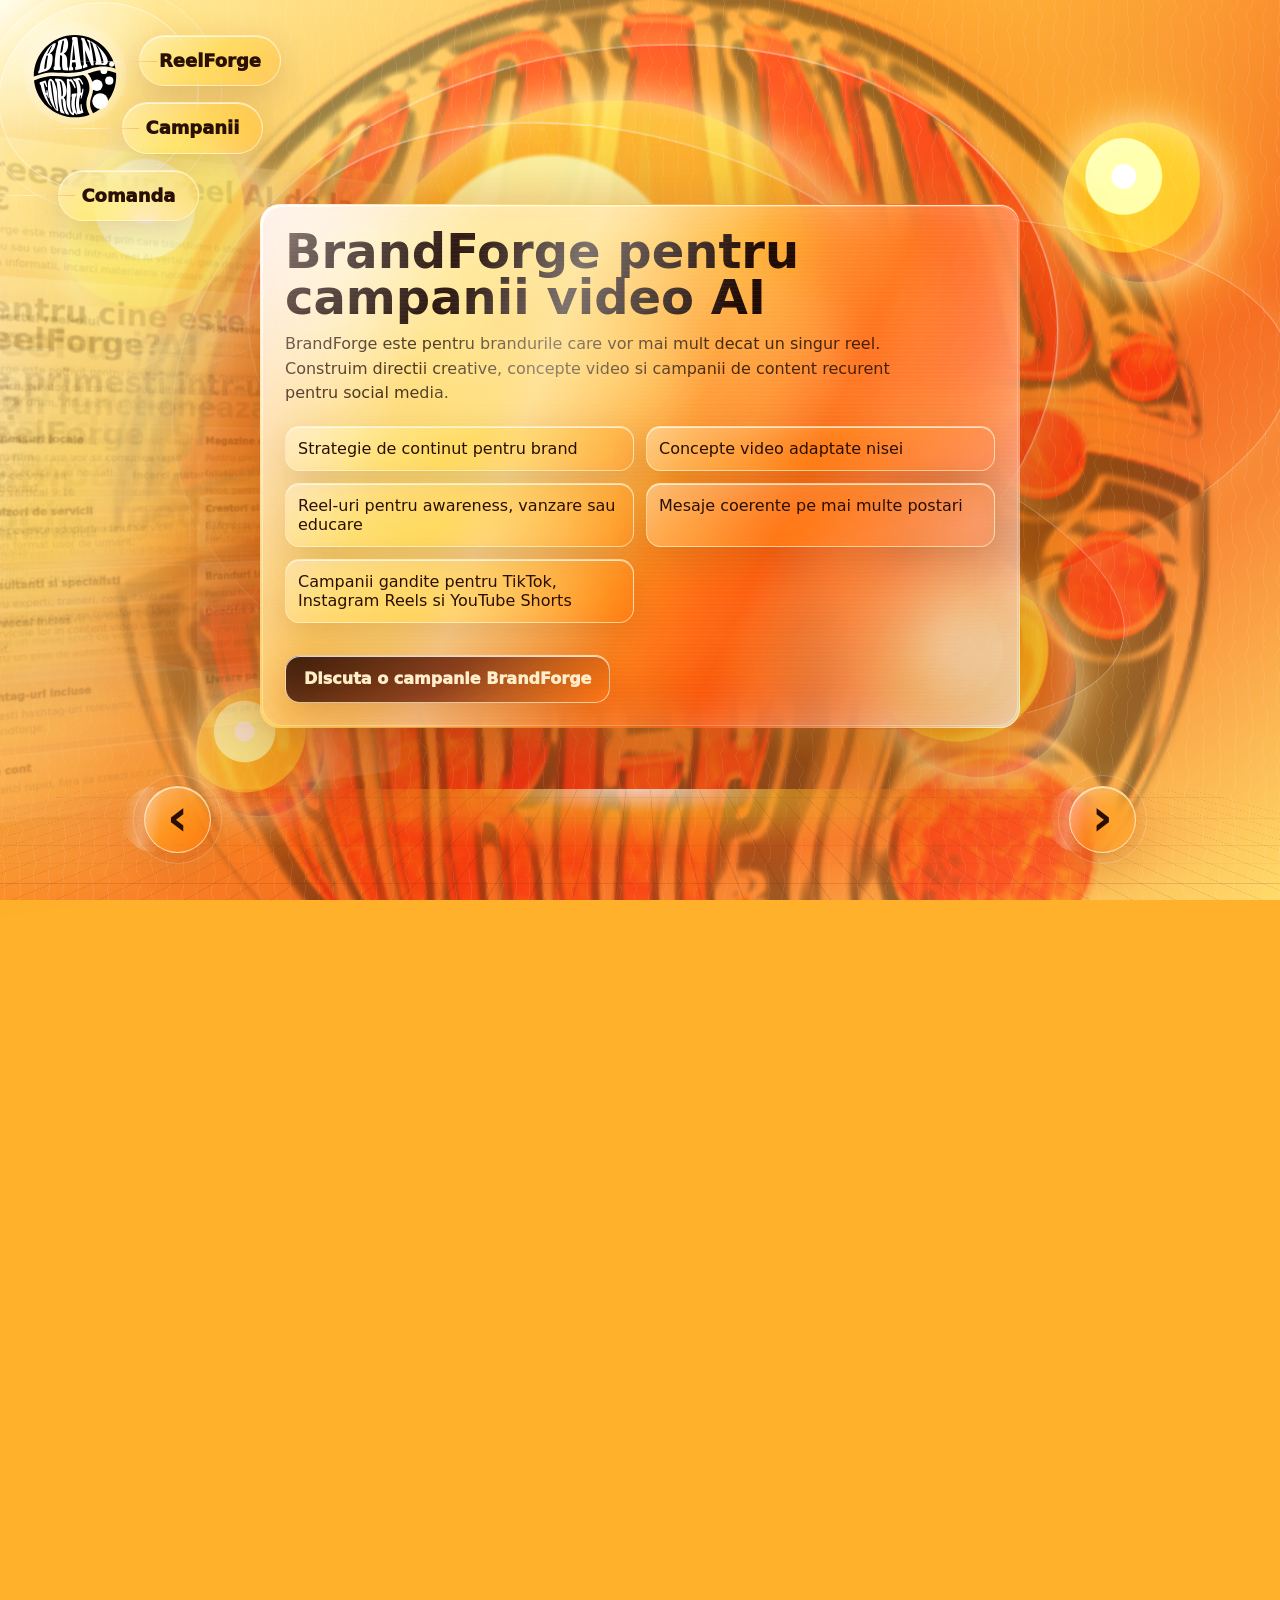
==== commit 54d7da1e: "MID 0704" ====
--- a/public/index.html
+++ b/public/index.html
@@ -50,9 +50,9 @@
       </a>
       <div class="orbit-ring ring-one"></div>
       <div class="orbit-ring ring-two"></div>
-      <a class="orbit-link orbit-reel" href="#reelforge"><span>ReelForge</span></a>
+      <a class="orbit-link orbit-reel" href="/ReelForge/" data-route="ReelForge/"><span>ReelForge</span></a>
       <a class="orbit-link orbit-campaign" href="#campanii"><span>Campanii</span></a>
-      <a class="orbit-link orbit-order" href="#formular"><span>Comanda</span></a>
+      <a class="orbit-link orbit-order" href="/ReelForge/" data-route="ReelForge/"><span>Comanda</span></a>
     </aside>
 
     <main id="top">
@@ -67,7 +67,7 @@
             <h1>Reel-uri AI pentru branduri si campanii social media</h1>
             <p>Creeaza content video AI pentru TikTok, Instagram Reels si YouTube Shorts. ReelForge genereaza reel-uri rapide, iar BrandForge construieste campanii video dedicate pentru branduri.</p>
             <div class="cta-row">
-              <a class="btn molten-button primary" href="#formular">Genereaza reel AI cu doar 1 euro</a>
+              <a class="btn molten-button primary" href="/ReelForge/" data-route="ReelForge/">Genereaza reel AI cu doar 1 euro</a>
               <a class="btn molten-button secondary" href="https://wa.me/">Discuta o campanie BrandForge</a>
             </div>
           </article>
@@ -189,22 +189,6 @@
               <div><strong>Pot cere o campanie completa, nu doar un reel?</strong><span>Da. Pentru campanii, directii creative si content recurent, poti folosi BrandForge.</span></div>
             </div>
           </article>
-
-          <article class="liquid-panel form-panel" data-panel="9" id="formular">
-            <h2>Reel 1€</h2>
-            <p>Completeaza cateva informatii, incarca materialele necesare si primesti reel-ul pe email.</p>
-            <form class="forge-form" novalidate>
-              <fieldset class="type-tiles">
-                <legend>Ce vrei sa promovezi?</legend>
-                <label><input type="radio" name="type" value="brand" checked><span>Brand</span></label>
-                <label><input type="radio" name="type" value="serviciu"><span>Serviciu</span></label>
-                <label><input type="radio" name="type" value="produs"><span>Produs</span></label>
-                <label><input type="radio" name="type" value="creator"><span>Creator</span></label>
-              </fieldset>
-              <div id="dynamicFields" class="dynamic-fields" aria-live="polite"></div>
-              <button class="btn molten-button primary form-submit" type="submit">Genereaza Reel 1€</button>
-            </form>
-          </article>
         </div>
 
         <div class="scroll-triggers" aria-hidden="true">
@@ -217,7 +201,6 @@
           <span data-trigger="6"></span>
           <span data-trigger="7"></span>
           <span data-trigger="8"></span>
-          <span data-trigger="9"></span>
         </div>
       </section>
     </main>
--- a/public/styles.css
+++ b/public/styles.css
@@ -1077,6 +1077,104 @@
   cursor: pointer;
 }
 
+.order-page {
+  min-height: 100svh;
+}
+
+.order-shell {
+  width: min(1120px, calc(100vw - 32px));
+  margin: 0 auto;
+  padding: clamp(9rem, 16vh, 11rem) 0 var(--space-xl);
+}
+
+.order-page .liquid-panel {
+  position: relative;
+  width: 100%;
+  opacity: 1;
+  transform: none;
+  pointer-events: auto;
+  overflow-wrap: break-word;
+}
+
+.order-intro {
+  margin: 0 auto var(--space-lg);
+}
+
+.order-intro h1 {
+  max-width: 13ch;
+}
+
+.eyebrow {
+  margin-bottom: var(--space-xs);
+  color: #802206;
+  font-size: .78rem;
+  font-weight: 950;
+  text-transform: uppercase;
+  letter-spacing: .12em;
+}
+
+.order-highlights {
+  display: grid;
+  grid-template-columns: repeat(3, minmax(0, 1fr));
+  gap: var(--space-sm);
+  margin-top: var(--space-md);
+}
+
+.order-highlights div,
+.order-notes .flow-console div {
+  position: relative;
+  overflow: hidden;
+  border: 1px solid rgba(255,248,212,.62);
+  border-radius: .9rem;
+  padding: var(--space-sm);
+  color: #2a1004;
+  background: linear-gradient(145deg, rgba(255,255,255,.38), rgba(255,205,62,.22), rgba(255,86,12,.12));
+  box-shadow: 0 14px 38px rgba(83,23,0,.15), inset 0 1px 0 rgba(255,255,255,.72);
+  backdrop-filter: blur(14px) saturate(1.25);
+}
+
+.order-highlights strong,
+.order-notes strong {
+  display: block;
+  font-weight: 950;
+}
+
+.order-highlights span,
+.order-notes span {
+  display: block;
+  margin-top: var(--space-xs);
+  color: rgba(31,11,3,.68);
+  font-weight: 500;
+  line-height: 1.42;
+}
+
+.order-layout {
+  display: grid;
+  grid-template-columns: minmax(0, 1.7fr) minmax(280px, .8fr);
+  gap: var(--space-lg);
+  align-items: start;
+}
+
+.order-form-panel {
+  max-width: none;
+}
+
+.order-notes {
+  padding: 24px;
+}
+
+.order-notes h2 {
+  font-size: clamp(1.6rem, 3vw, 2.2rem);
+}
+
+.order-notes .flow-console {
+  grid-template-columns: 1fr;
+}
+
+.order-notes .cta-row {
+  margin-top: var(--space-lg);
+}
+
 @media (min-width: 840px) {
   .form-panel .dynamic-fields {
     grid-template-columns: repeat(2, minmax(0, 1fr));
@@ -1215,6 +1313,27 @@
     max-width: calc(100vw - 48px);
   }
 
+  .order-shell {
+    width: min(100%, calc(100vw - 48px));
+    max-width: 342px;
+    padding: 12.2rem 0 var(--space-xl);
+  }
+
+  .order-intro,
+  .order-form-panel,
+  .order-notes {
+    max-width: 100%;
+  }
+
+  .order-layout,
+  .order-highlights {
+    grid-template-columns: 1fr;
+  }
+
+  .order-page .form-panel {
+    max-width: 100%;
+  }
+
   .scroll-triggers {
     display: none;
   }
@@ -1228,6 +1347,11 @@
   .liquid-panel,
   .form-panel {
     max-width: 342px;
+  }
+
+  .order-page .liquid-panel,
+  .order-page .form-panel {
+    max-width: 100%;
   }
 }
 
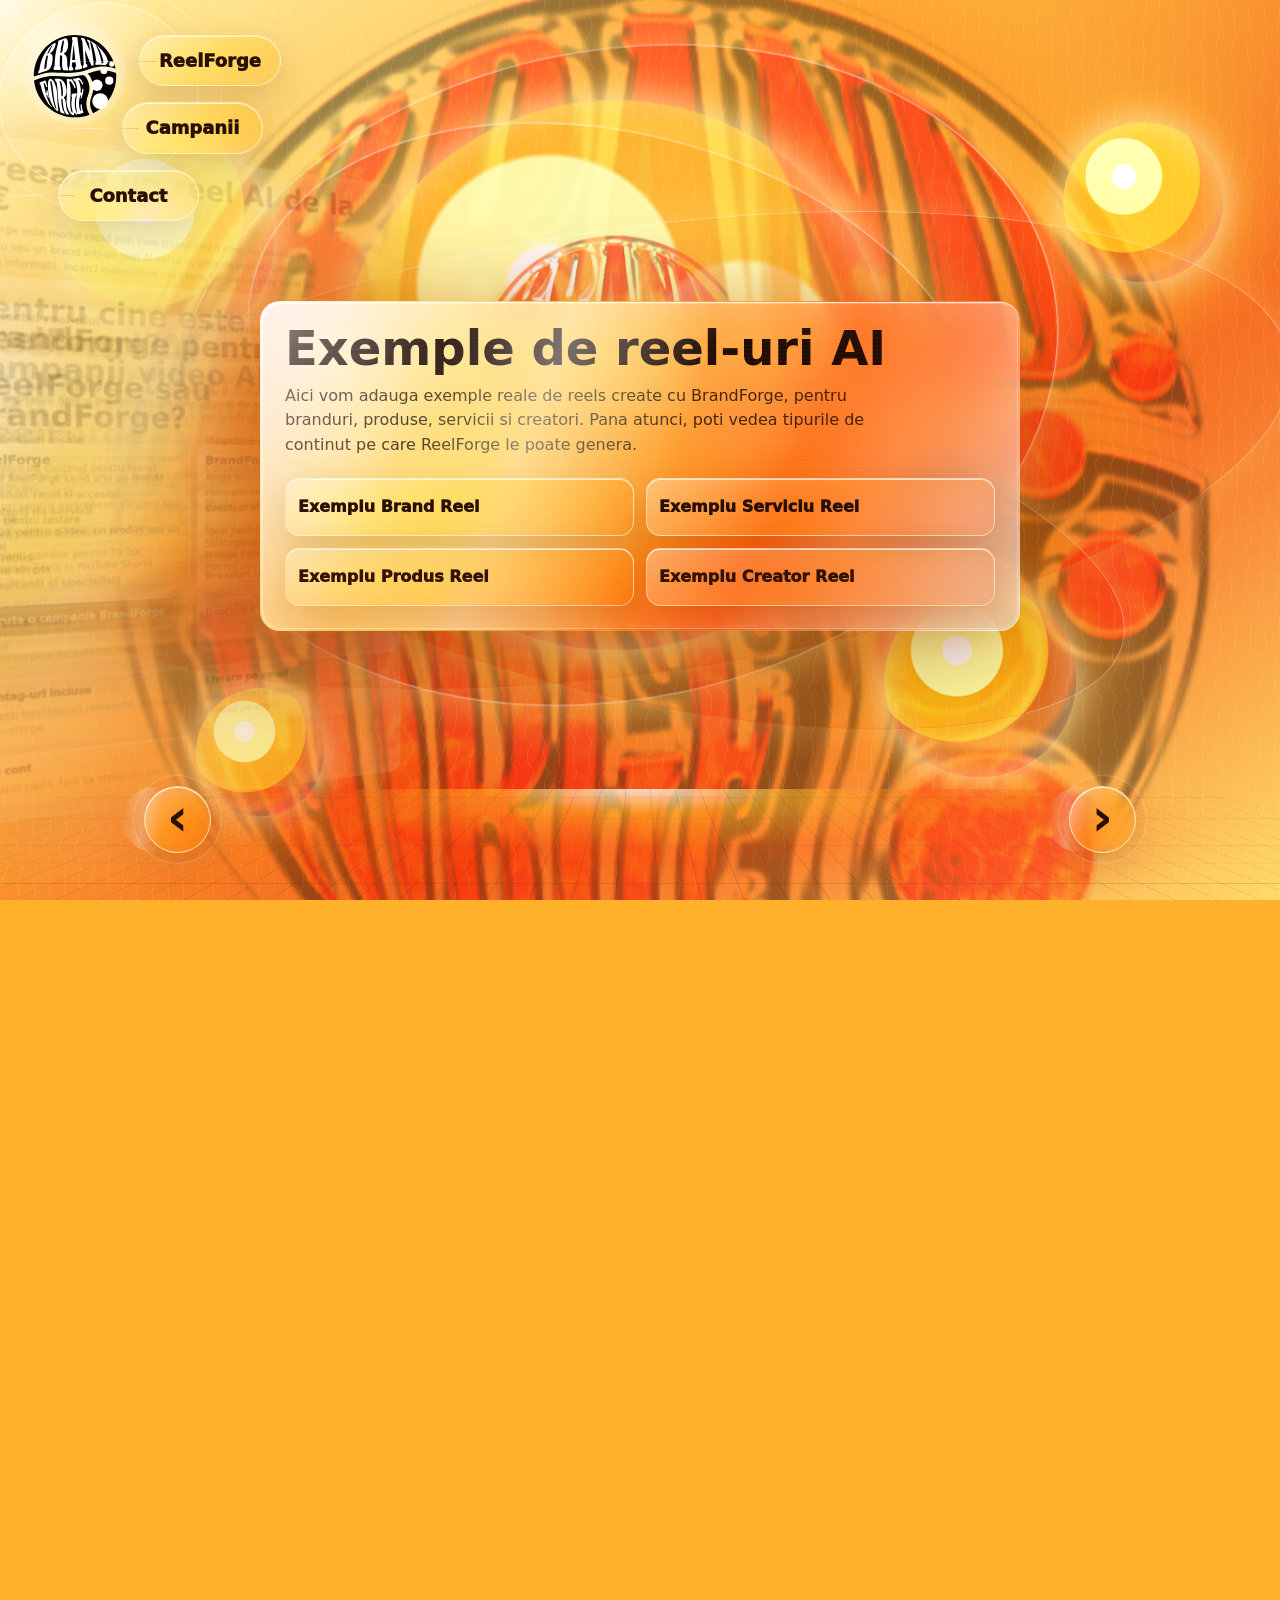
==== commit ad781a7a: "MID 0704" ====
--- a/public/index.html
+++ b/public/index.html
@@ -51,8 +51,8 @@
       <div class="orbit-ring ring-one"></div>
       <div class="orbit-ring ring-two"></div>
       <a class="orbit-link orbit-reel" href="/ReelForge/" data-route="ReelForge/"><span>ReelForge</span></a>
-      <a class="orbit-link orbit-campaign" href="#campanii"><span>Campanii</span></a>
-      <a class="orbit-link orbit-order" href="/ReelForge/" data-route="ReelForge/"><span>Comanda</span></a>
+      <a class="orbit-link orbit-campaign" href="/index.html#panel-8" data-route="index.html#panel-8"><span>Campanii</span></a>
+      <a class="orbit-link orbit-order" href="/index.html#contact" data-route="index.html#contact"><span>Contact</span></a>
     </aside>
 
     <main id="top">
@@ -167,7 +167,7 @@
             </div>
           </article>
 
-          <article class="liquid-panel" data-panel="7">
+          <article class="liquid-panel" data-panel="7" id="panel-8">
             <h2>Exemple de reel-uri AI</h2>
             <p>Aici vom adauga exemple reale de reels create cu BrandForge, pentru branduri, produse, servicii si creatori. Pana atunci, poti vedea tipurile de continut pe care ReelForge le poate genera.</p>
             <div class="example-options">
@@ -178,7 +178,7 @@
             </div>
           </article>
 
-          <article class="liquid-panel" data-panel="8">
+          <article class="liquid-panel" data-panel="8" id="contact">
             <h2>Intrebari frecvente</h2>
             <div class="flow-console faq-list">
               <div><strong>Ce este un reel AI?</strong><span>Un reel AI este un video scurt, vertical, creat cu ajutorul inteligentei artificiale pe baza unei idei, a unui produs sau a unui mesaj de brand.</span></div>
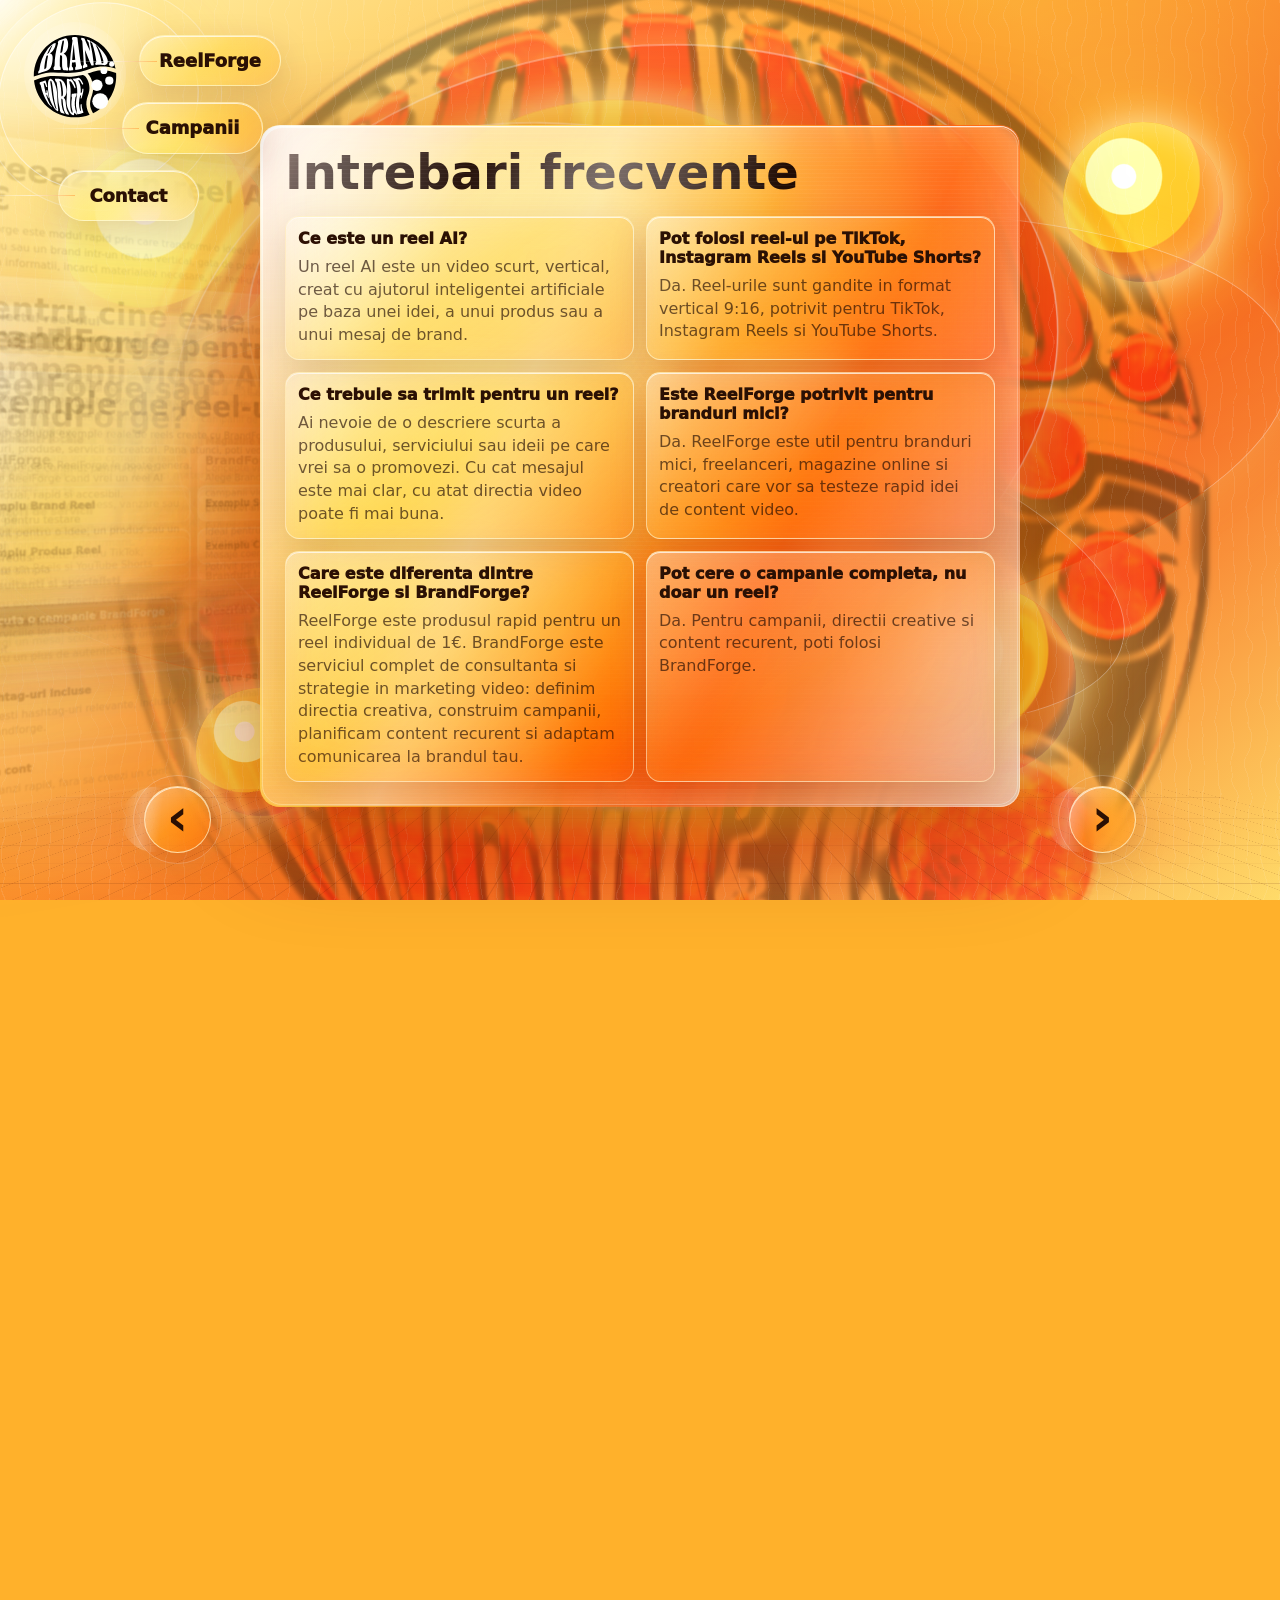
==== commit 40e25cfd: "MID 0704" ====
--- a/public/index.html
+++ b/public/index.html
@@ -50,9 +50,9 @@
       </a>
       <div class="orbit-ring ring-one"></div>
       <div class="orbit-ring ring-two"></div>
-      <a class="orbit-link orbit-reel" href="/ReelForge/" data-route="ReelForge/"><span>ReelForge</span></a>
-      <a class="orbit-link orbit-campaign" href="/index.html#panel-8" data-route="index.html#panel-8"><span>Campanii</span></a>
-      <a class="orbit-link orbit-order" href="/index.html#contact" data-route="index.html#contact"><span>Contact</span></a>
+      <a class="orbit-link orbit-reel" href="./ReelForge/index.html"><span>ReelForge</span></a>
+      <a class="orbit-link orbit-campaign" href="#panel-8"><span>Campanii</span></a>
+      <a class="orbit-link orbit-order" href="#contact"><span>Contact</span></a>
     </aside>
 
     <main id="top">
@@ -67,7 +67,7 @@
             <h1>Reel-uri AI pentru branduri si campanii social media</h1>
             <p>Creeaza content video AI pentru TikTok, Instagram Reels si YouTube Shorts. ReelForge genereaza reel-uri rapide, iar BrandForge construieste campanii video dedicate pentru branduri.</p>
             <div class="cta-row">
-              <a class="btn molten-button primary" href="/ReelForge/" data-route="ReelForge/">Genereaza reel AI cu doar 1 euro</a>
+              <a class="btn molten-button primary" href="./ReelForge/index.html">Genereaza reel AI cu doar 1 euro</a>
               <a class="btn molten-button secondary" href="https://wa.me/">Discuta o campanie BrandForge</a>
             </div>
           </article>
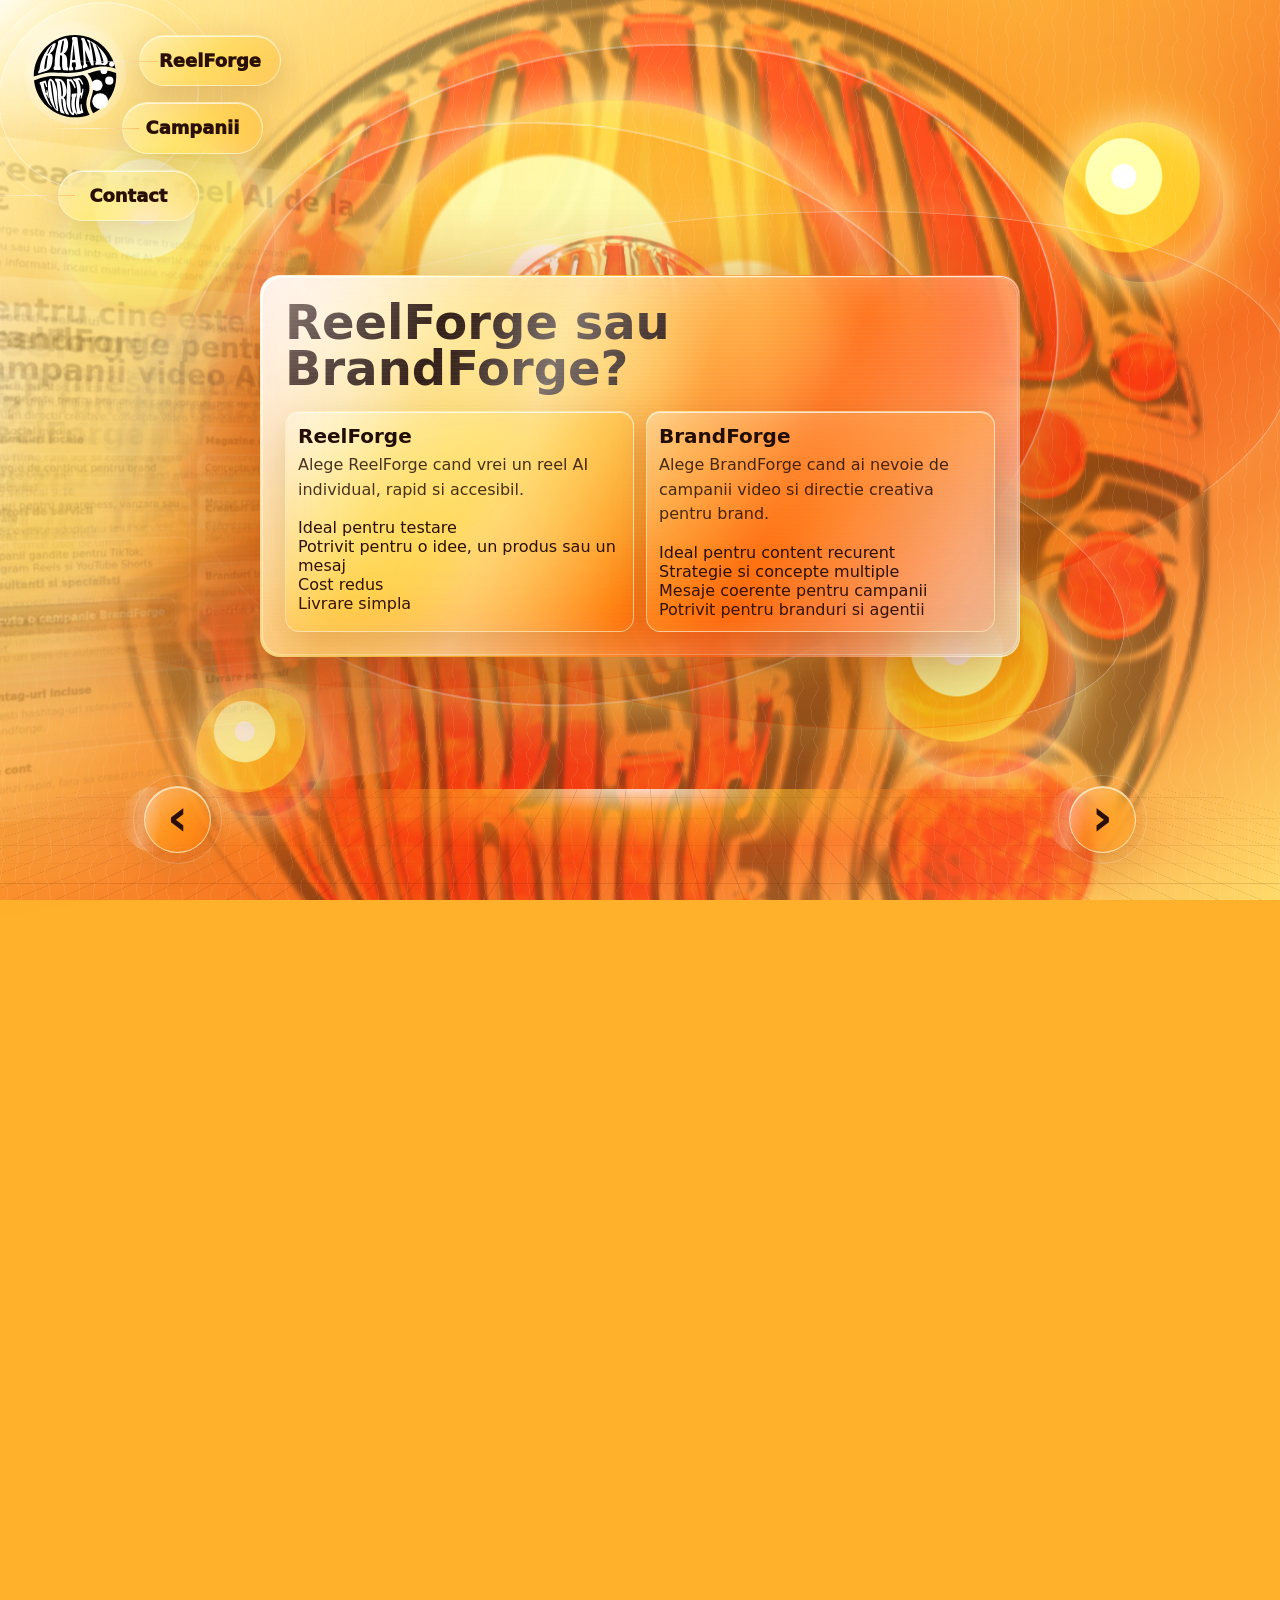
==== commit 8434cfa9: "MID 0704" ====
--- a/public/index.html
+++ b/public/index.html
@@ -10,7 +10,11 @@
     <meta property="og:description" content="ReelForge creeaza reel-uri AI rapide, iar BrandForge ofera campanii video dedicate pentru branduri.">
     <meta property="og:type" content="website">
     <meta property="og:image" content="./brandforge/molten-fire.png">
-    <link rel="icon" href="./brandforge/logo.svg">
+    <meta name="twitter:card" content="summary_large_image">
+    <meta name="twitter:title" content="Reel-uri AI pentru branduri si social media">
+    <meta name="twitter:description" content="ReelForge creeaza reel-uri AI rapide, iar BrandForge ofera campanii video dedicate pentru branduri.">
+    <meta name="twitter:image" content="./brandforge/molten-fire.png">
+    <link rel="icon" href="./brandforge/favicon.svg" type="image/svg+xml">
     <link rel="preload" href="./brandforge/molten-fire.png" as="image">
     <link rel="stylesheet" href="./styles.css">
   </head>
@@ -51,8 +55,8 @@
       <div class="orbit-ring ring-one"></div>
       <div class="orbit-ring ring-two"></div>
       <a class="orbit-link orbit-reel" href="./ReelForge/index.html"><span>ReelForge</span></a>
-      <a class="orbit-link orbit-campaign" href="#panel-8"><span>Campanii</span></a>
-      <a class="orbit-link orbit-order" href="#contact"><span>Contact</span></a>
+      <a class="orbit-link orbit-campaign" href="#panel-8" data-panel-link="7"><span>Campanii</span></a>
+      <a class="orbit-link orbit-order" href="#contact" data-panel-link="8"><span>Contact</span></a>
     </aside>
 
     <main id="top">
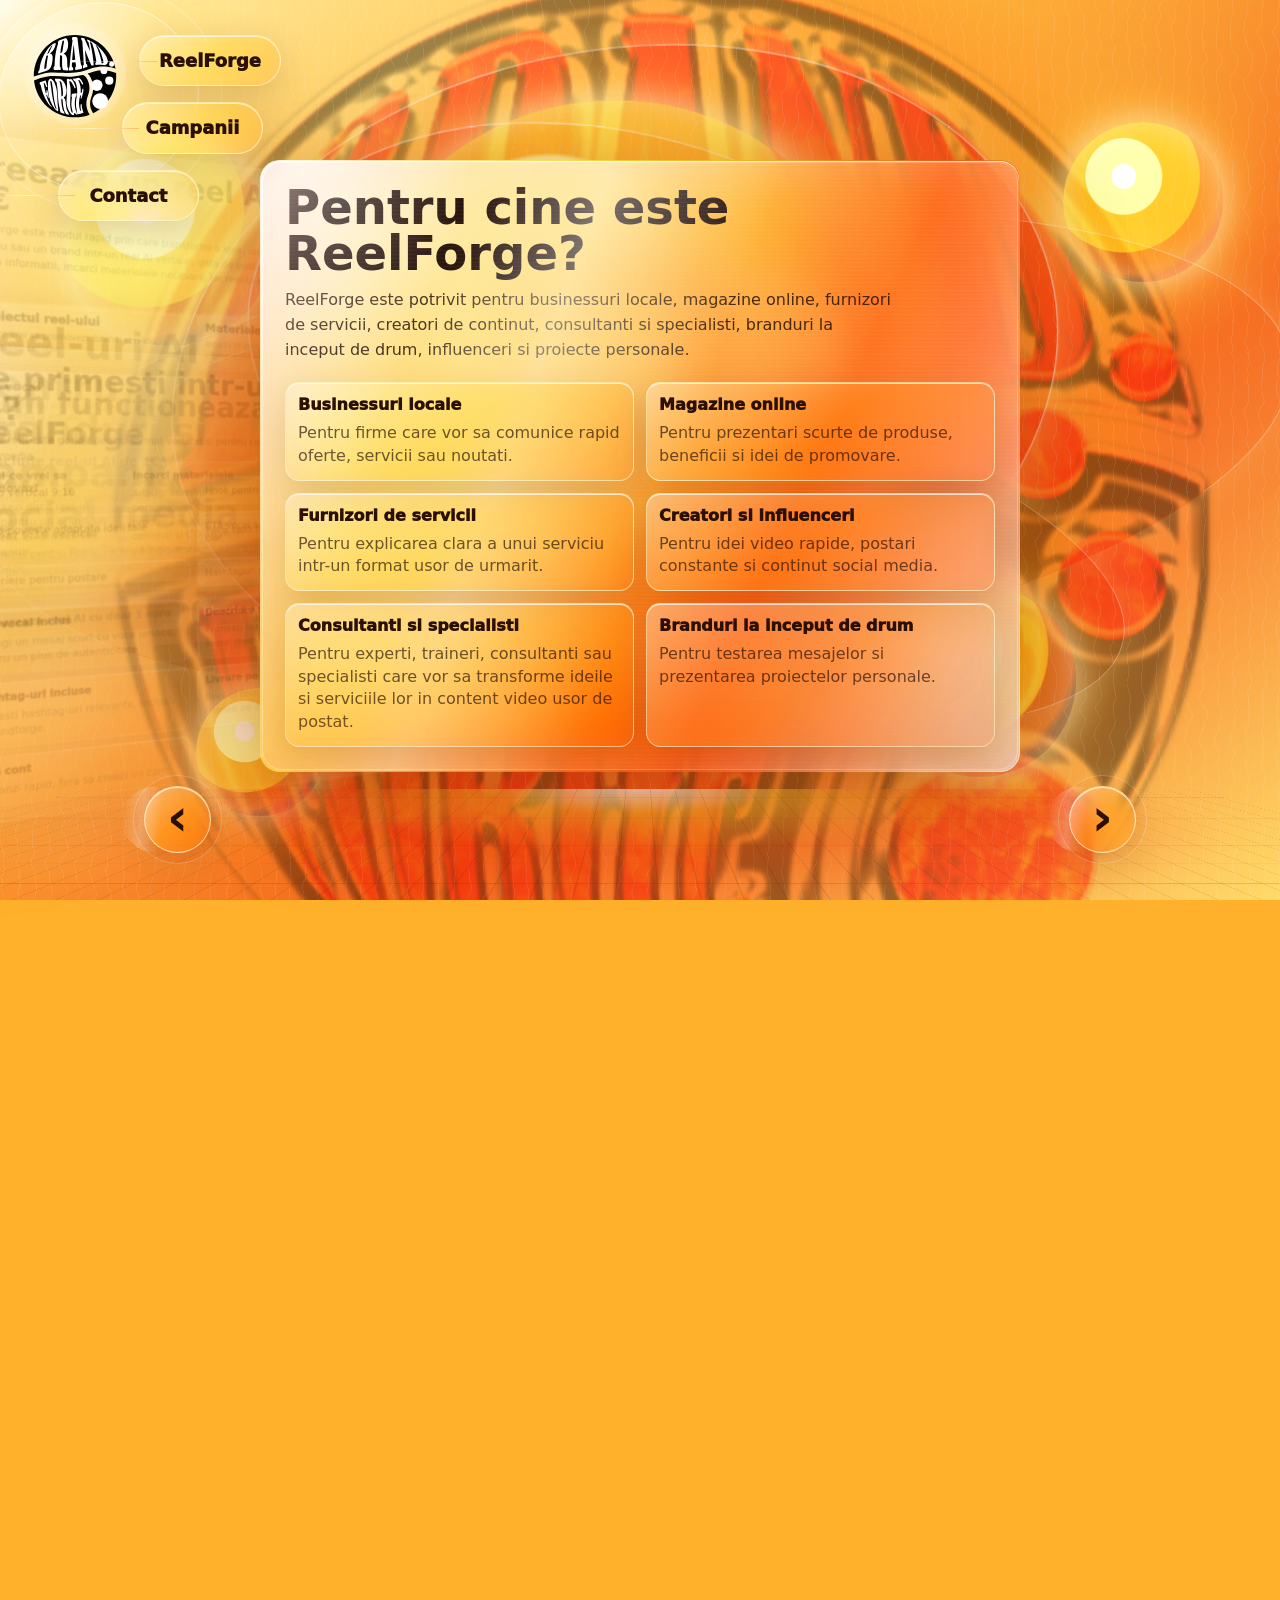
==== commit 2e081c9c: "high 0704" ====
--- a/public/index.html
+++ b/public/index.html
@@ -9,11 +9,13 @@
     <meta property="og:title" content="Reel-uri AI pentru branduri si social media">
     <meta property="og:description" content="ReelForge creeaza reel-uri AI rapide, iar BrandForge ofera campanii video dedicate pentru branduri.">
     <meta property="og:type" content="website">
-    <meta property="og:image" content="./brandforge/molten-fire.png">
+    <meta property="og:url" content="https://mihaitery.github.io/Brandforge/">
+    <meta property="og:image" content="https://mihaitery.github.io/Brandforge/brandforge/molten-fire.png">
     <meta name="twitter:card" content="summary_large_image">
     <meta name="twitter:title" content="Reel-uri AI pentru branduri si social media">
     <meta name="twitter:description" content="ReelForge creeaza reel-uri AI rapide, iar BrandForge ofera campanii video dedicate pentru branduri.">
-    <meta name="twitter:image" content="./brandforge/molten-fire.png">
+    <meta name="twitter:image" content="https://mihaitery.github.io/Brandforge/brandforge/molten-fire.png">
+    <link rel="canonical" href="https://mihaitery.github.io/Brandforge/">
     <link rel="icon" href="./brandforge/favicon.svg" type="image/svg+xml">
     <link rel="preload" href="./brandforge/molten-fire.png" as="image">
     <link rel="stylesheet" href="./styles.css">
@@ -54,7 +56,7 @@
       </a>
       <div class="orbit-ring ring-one"></div>
       <div class="orbit-ring ring-two"></div>
-      <a class="orbit-link orbit-reel" href="./ReelForge/index.html"><span>ReelForge</span></a>
+      <a class="orbit-link orbit-reel" href="./ReelForge/"><span>ReelForge</span></a>
       <a class="orbit-link orbit-campaign" href="#panel-8" data-panel-link="7"><span>Campanii</span></a>
       <a class="orbit-link orbit-order" href="#contact" data-panel-link="8"><span>Contact</span></a>
     </aside>
@@ -71,7 +73,7 @@
             <h1>Reel-uri AI pentru branduri si campanii social media</h1>
             <p>Creeaza content video AI pentru TikTok, Instagram Reels si YouTube Shorts. ReelForge genereaza reel-uri rapide, iar BrandForge construieste campanii video dedicate pentru branduri.</p>
             <div class="cta-row">
-              <a class="btn molten-button primary" href="./ReelForge/index.html">Genereaza reel AI cu doar 1 euro</a>
+              <a class="btn molten-button primary" href="./ReelForge/">Genereaza reel AI cu doar 1 euro</a>
               <a class="btn molten-button secondary" href="https://wa.me/">Discuta o campanie BrandForge</a>
             </div>
           </article>
--- a/public/styles.css
+++ b/public/styles.css
@@ -1355,6 +1355,70 @@
   }
 }
 
+body.lite-motion .energy-field::before,
+body.lite-motion .field-texture,
+body.lite-motion .core-texture,
+body.lite-motion .central-core::before,
+body.lite-motion .central-core::after,
+body.lite-motion .orbit-ring,
+body.lite-motion .liquid-panel::before,
+body.lite-motion .molten-button::before {
+  animation: none !important;
+}
+
+body.lite-motion .heat-layer,
+body.lite-motion .ambient-sparks,
+body.lite-motion .spark-bursts,
+body.lite-motion .core-a,
+body.lite-motion .core-b,
+body.lite-motion .core-c,
+body.lite-motion .core-d,
+body.lite-motion .gravity-line {
+  display: none;
+}
+
+body.lite-motion .energy-field::before,
+body.lite-motion .field-texture,
+body.lite-motion .central-core,
+body.lite-motion .core-texture {
+  transform: none !important;
+}
+
+body.lite-motion .heat-layer,
+body.lite-motion .field-texture,
+body.lite-motion .energy-core,
+body.lite-motion .liquid-panel::before,
+body.lite-motion .radial-logo img {
+  filter: none !important;
+}
+
+body.lite-motion .energy-field::before,
+body.lite-motion .field-texture,
+body.lite-motion .core-texture {
+  mix-blend-mode: normal;
+}
+
+body.lite-motion .field-texture {
+  opacity: .22;
+  background-size: min(980px, 150vw);
+}
+
+body.lite-motion .central-core {
+  width: min(26rem, 62vw);
+}
+
+body.lite-motion .orbit-ring,
+body.lite-motion .orbit-link,
+body.lite-motion .liquid-panel {
+  backdrop-filter: none !important;
+}
+
+body.lite-motion.burn-active .liquid-panel,
+body.lite-motion.burn-active .liquid-panel::before,
+body.lite-motion.burn-active .liquid-panel::after {
+  animation: none !important;
+}
+
 @media (prefers-reduced-motion: reduce) {
   *,
   *::before,
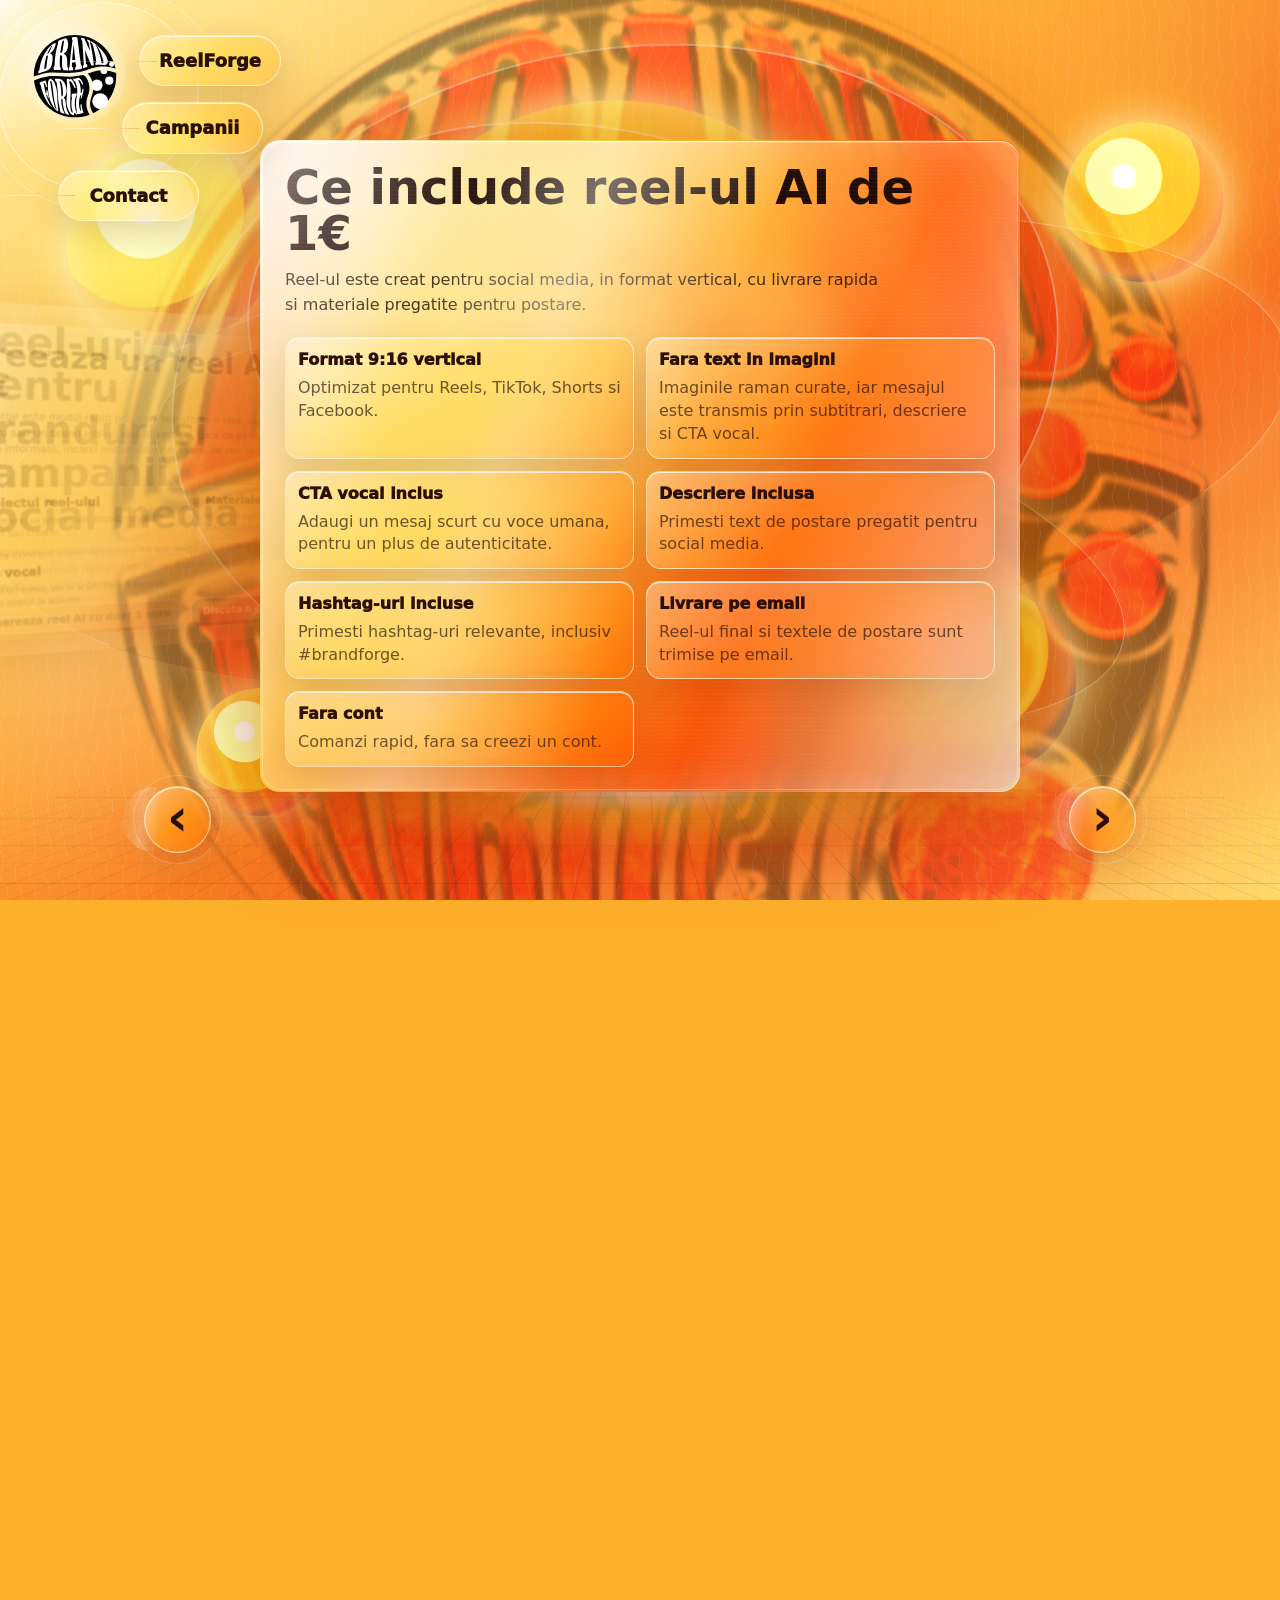
==== commit f53f8d78: "low 0705" ====
--- a/public/index.html
+++ b/public/index.html
@@ -1,4 +1,4 @@
-<!doctype html>
+﻿<!doctype html>
 <html lang="ro">
   <head>
     <meta charset="utf-8">
@@ -57,16 +57,16 @@
       <div class="orbit-ring ring-one"></div>
       <div class="orbit-ring ring-two"></div>
       <a class="orbit-link orbit-reel" href="./ReelForge/"><span>ReelForge</span></a>
-      <a class="orbit-link orbit-campaign" href="#panel-8" data-panel-link="7"><span>Campanii</span></a>
-      <a class="orbit-link orbit-order" href="#contact" data-panel-link="8"><span>Contact</span></a>
+      <a class="orbit-link orbit-campaign" href="#panel-9" data-panel-link="8"><span>Campanii</span></a>
+      <a class="orbit-link orbit-order" href="#contact" data-panel-link="9"><span>Contact</span></a>
     </aside>
 
     <main id="top">
       <section class="scrolly-stage" aria-label="Experienta BrandForge">
         <div class="sticky-viewport">
           <div class="panel-arrows" aria-label="Navigare panouri desktop">
-            <button class="panel-arrow prev-panel" type="button" aria-label="Panoul anterior">‹</button>
-            <button class="panel-arrow next-panel" type="button" aria-label="Panoul urmator">›</button>
+            <button class="panel-arrow prev-panel" type="button" aria-label="Panoul anterior">&lsaquo;</button>
+            <button class="panel-arrow next-panel" type="button" aria-label="Panoul urmator">&rsaquo;</button>
           </div>
 
           <article class="liquid-panel is-active" data-panel="0" id="hero">
@@ -86,22 +86,23 @@
               <div><strong>Materialele vizuale</strong><small>Incarci imaginea personajului, produsului sau elementului reprezentativ.</small></div>
               <div><strong>CTA vocal</strong><small>Incarci un mesaj vocal scurt, de 3-5 secunde, pentru apelul la actiune.</small></div>
             </div>
-            <div class="feature-block">
-              <h3>Ce include reel-ul AI de 1€</h3>
-              <p>Reel-ul este creat pentru social media, in format vertical, cu livrare rapida si materiale pregatite pentru postare.</p>
-              <div class="feature-grid">
-                <div><strong>Format 9:16 vertical</strong><span>Optimizat pentru Reels, TikTok, Shorts si Facebook.</span></div>
-                <div><strong>Fara text in imagini</strong><span>Imaginile raman curate, iar mesajul este transmis prin subtitrari, descriere si CTA vocal.</span></div>
-                <div><strong>CTA vocal inclus</strong><span>Adaugi un mesaj scurt cu voce umana, pentru un plus de autenticitate.</span></div>
-                <div><strong>Descriere inclusa</strong><span>Primesti text de postare pregatit pentru social media.</span></div>
-                <div><strong>Hashtag-uri incluse</strong><span>Primesti hashtag-uri relevante, inclusiv #brandforge.</span></div>
-                <div><strong>Livrare pe email</strong><span>Reel-ul final si textele de postare sunt trimise pe email.</span></div>
-                <div><strong>Fara cont</strong><span>Comanzi rapid, fara sa creezi un cont.</span></div>
-              </div>
-            </div>
           </article>
 
           <article class="liquid-panel" data-panel="2">
+            <h2>Ce include reel-ul AI de 1€</h2>
+            <p>Reel-ul este creat pentru social media, in format vertical, cu livrare rapida si materiale pregatite pentru postare.</p>
+            <div class="feature-grid">
+              <div><strong>Format 9:16 vertical</strong><span>Optimizat pentru Reels, TikTok, Shorts si Facebook.</span></div>
+              <div><strong>Fara text in imagini</strong><span>Imaginile raman curate, iar mesajul este transmis prin subtitrari, descriere si CTA vocal.</span></div>
+              <div><strong>CTA vocal inclus</strong><span>Adaugi un mesaj scurt cu voce umana, pentru un plus de autenticitate.</span></div>
+              <div><strong>Descriere inclusa</strong><span>Primesti text de postare pregatit pentru social media.</span></div>
+              <div><strong>Hashtag-uri incluse</strong><span>Primesti hashtag-uri relevante, inclusiv #brandforge.</span></div>
+              <div><strong>Livrare pe email</strong><span>Reel-ul final si textele de postare sunt trimise pe email.</span></div>
+              <div><strong>Fara cont</strong><span>Comanzi rapid, fara sa creezi un cont.</span></div>
+            </div>
+          </article>
+
+          <article class="liquid-panel" data-panel="3">
             <h2>Cum functioneaza ReelForge</h2>
             <div class="flow-console steps-grid" aria-label="Pasi ReelForge">
               <div><strong>Alegi ce vrei sa promovezi</strong><span>Selectezi daca reel-ul este pentru un brand, un serviciu, un produs sau un creator.</span></div>
@@ -110,20 +111,20 @@
             </div>
           </article>
 
-          <article class="liquid-panel" data-panel="3">
+          <article class="liquid-panel" data-panel="4">
             <h2>Ce primesti intr-un reel AI?</h2>
             <p>Fiecare reel este gandit pentru format vertical si pentru consum rapid pe social media.</p>
             <div class="micro-console">
               <div>Video vertical 9:16</div>
               <div>Hook pentru primele secunde</div>
               <div>Micro-poveste adaptata ideii tale</div>
-              <div>CTA vocal sau text — apel la actiune clar</div>
+              <div>CTA vocal sau text â€” apel la actiune clar</div>
               <div>Descriere pentru postare</div>
               <div>Hashtaguri relevante</div>
             </div>
           </article>
 
-          <article class="liquid-panel" data-panel="4">
+          <article class="liquid-panel" data-panel="5">
             <h2>Pentru cine este ReelForge?</h2>
             <p>ReelForge este potrivit pentru businessuri locale, magazine online, furnizori de servicii, creatori de continut, consultanti si specialisti, branduri la inceput de drum, influenceri si proiecte personale.</p>
             <div class="dashboard-console">
@@ -136,7 +137,7 @@
             </div>
           </article>
 
-          <article class="liquid-panel" data-panel="5" id="campanii">
+          <article class="liquid-panel" data-panel="6" id="campanii">
             <h2>BrandForge pentru campanii video AI</h2>
             <p>BrandForge este pentru brandurile care vor mai mult decat un singur reel. Construim directii creative, concepte video si campanii de content recurent pentru social media.</p>
             <div class="dashboard-console">
@@ -151,7 +152,7 @@
             </div>
           </article>
 
-          <article class="liquid-panel" data-panel="6">
+          <article class="liquid-panel" data-panel="7">
             <h2>ReelForge sau BrandForge?</h2>
             <div class="proof-console">
               <section>
@@ -173,7 +174,7 @@
             </div>
           </article>
 
-          <article class="liquid-panel" data-panel="7" id="panel-8">
+          <article class="liquid-panel" data-panel="8" id="panel-9">
             <h2>Exemple de reel-uri AI</h2>
             <p>Aici vom adauga exemple reale de reels create cu BrandForge, pentru branduri, produse, servicii si creatori. Pana atunci, poti vedea tipurile de continut pe care ReelForge le poate genera.</p>
             <div class="example-options">
@@ -184,14 +185,14 @@
             </div>
           </article>
 
-          <article class="liquid-panel" data-panel="8" id="contact">
+          <article class="liquid-panel" data-panel="9" id="contact">
             <h2>Intrebari frecvente</h2>
             <div class="flow-console faq-list">
               <div><strong>Ce este un reel AI?</strong><span>Un reel AI este un video scurt, vertical, creat cu ajutorul inteligentei artificiale pe baza unei idei, a unui produs sau a unui mesaj de brand.</span></div>
               <div><strong>Pot folosi reel-ul pe TikTok, Instagram Reels si YouTube Shorts?</strong><span>Da. Reel-urile sunt gandite in format vertical 9:16, potrivit pentru TikTok, Instagram Reels si YouTube Shorts.</span></div>
               <div><strong>Ce trebuie sa trimit pentru un reel?</strong><span>Ai nevoie de o descriere scurta a produsului, serviciului sau ideii pe care vrei sa o promovezi. Cu cat mesajul este mai clar, cu atat directia video poate fi mai buna.</span></div>
               <div><strong>Este ReelForge potrivit pentru branduri mici?</strong><span>Da. ReelForge este util pentru branduri mici, freelanceri, magazine online si creatori care vor sa testeze rapid idei de content video.</span></div>
-              <div><strong>Care este diferenta dintre ReelForge si BrandForge?</strong><span>ReelForge este produsul rapid pentru un reel individual de 1€. BrandForge este serviciul complet de consultanta si strategie in marketing video: definim directia creativa, construim campanii, planificam content recurent si adaptam comunicarea la brandul tau.</span></div>
+              <div><strong>Care este diferenta dintre ReelForge si BrandForge?</strong><span>ReelForge este produsul rapid pentru un reel individual de 1â‚¬. BrandForge este serviciul complet de consultanta si strategie in marketing video: definim directia creativa, construim campanii, planificam content recurent si adaptam comunicarea la brandul tau.</span></div>
               <div><strong>Pot cere o campanie completa, nu doar un reel?</strong><span>Da. Pentru campanii, directii creative si content recurent, poti folosi BrandForge.</span></div>
             </div>
           </article>
@@ -207,6 +208,7 @@
           <span data-trigger="6"></span>
           <span data-trigger="7"></span>
           <span data-trigger="8"></span>
+          <span data-trigger="9"></span>
         </div>
       </section>
     </main>
@@ -214,3 +216,4 @@
     <script src="./script.js"></script>
   </body>
 </html>
+
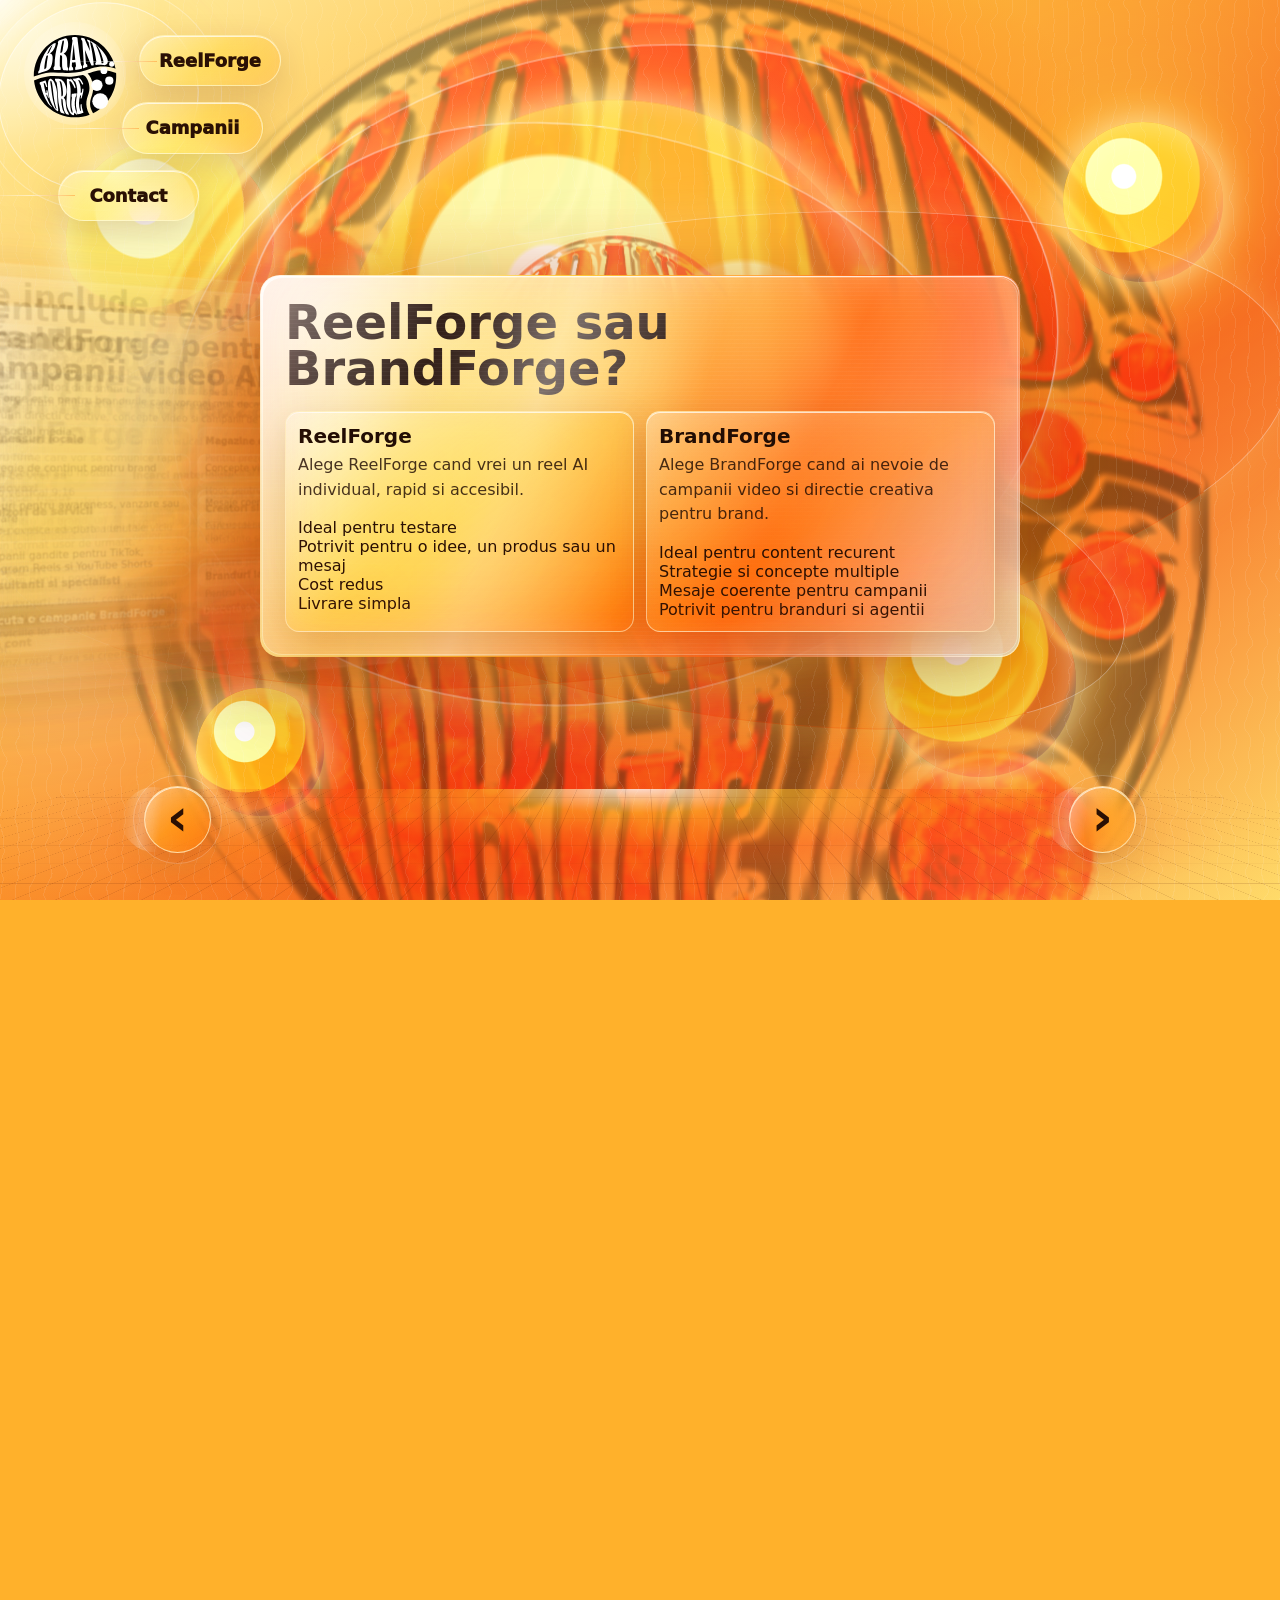
==== commit 9ee7a815: "high 0705" ====
--- a/public/index.html
+++ b/public/index.html
@@ -56,7 +56,7 @@
       </a>
       <div class="orbit-ring ring-one"></div>
       <div class="orbit-ring ring-two"></div>
-      <a class="orbit-link orbit-reel" href="./ReelForge/"><span>ReelForge</span></a>
+      <a class="orbit-link orbit-reel" href="./ReelForge/index.html"><span>ReelForge</span></a>
       <a class="orbit-link orbit-campaign" href="#panel-9" data-panel-link="8"><span>Campanii</span></a>
       <a class="orbit-link orbit-order" href="#contact" data-panel-link="9"><span>Contact</span></a>
     </aside>
@@ -73,7 +73,7 @@
             <h1>Reel-uri AI pentru branduri si campanii social media</h1>
             <p>Creeaza content video AI pentru TikTok, Instagram Reels si YouTube Shorts. ReelForge genereaza reel-uri rapide, iar BrandForge construieste campanii video dedicate pentru branduri.</p>
             <div class="cta-row">
-              <a class="btn molten-button primary" href="./ReelForge/">Genereaza reel AI cu doar 1 euro</a>
+              <a class="btn molten-button primary" href="./ReelForge/index.html">Genereaza reel AI cu doar 1 euro</a>
               <a class="btn molten-button secondary" href="https://wa.me/">Discuta o campanie BrandForge</a>
             </div>
           </article>
